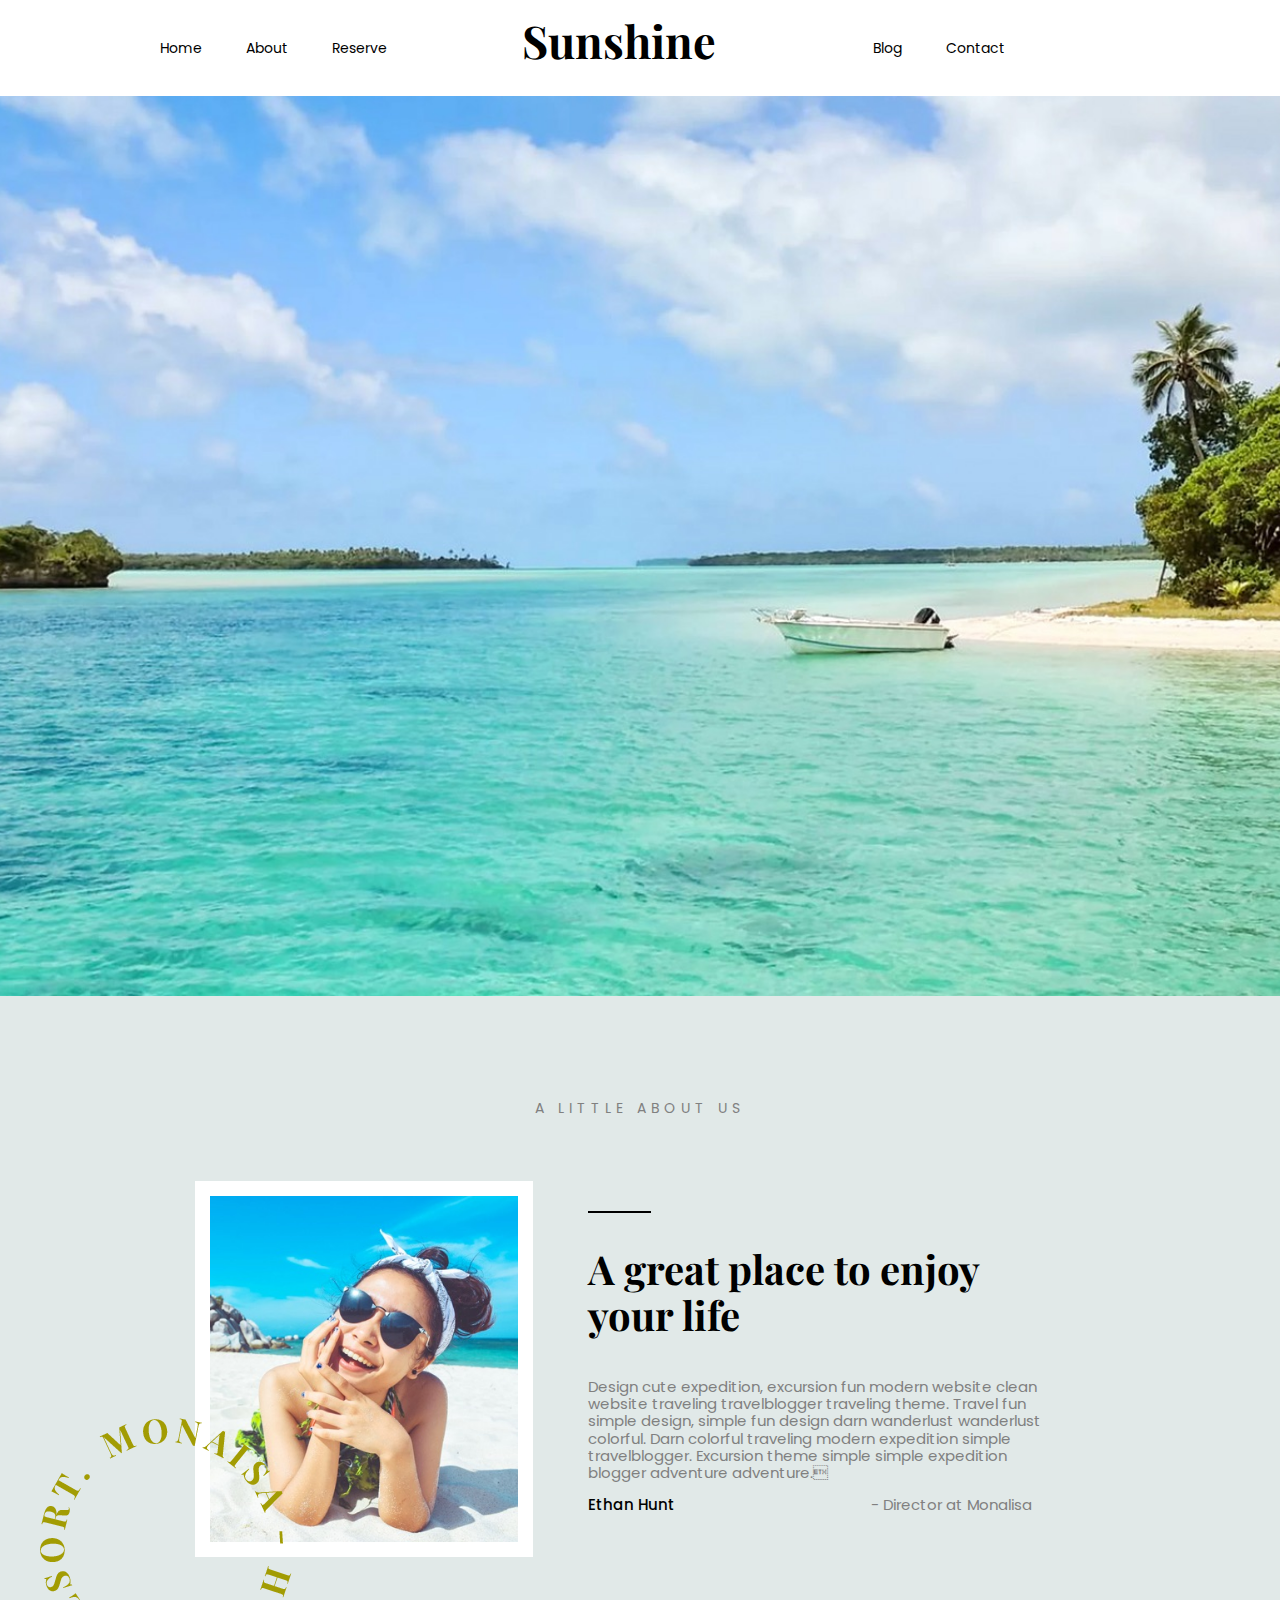
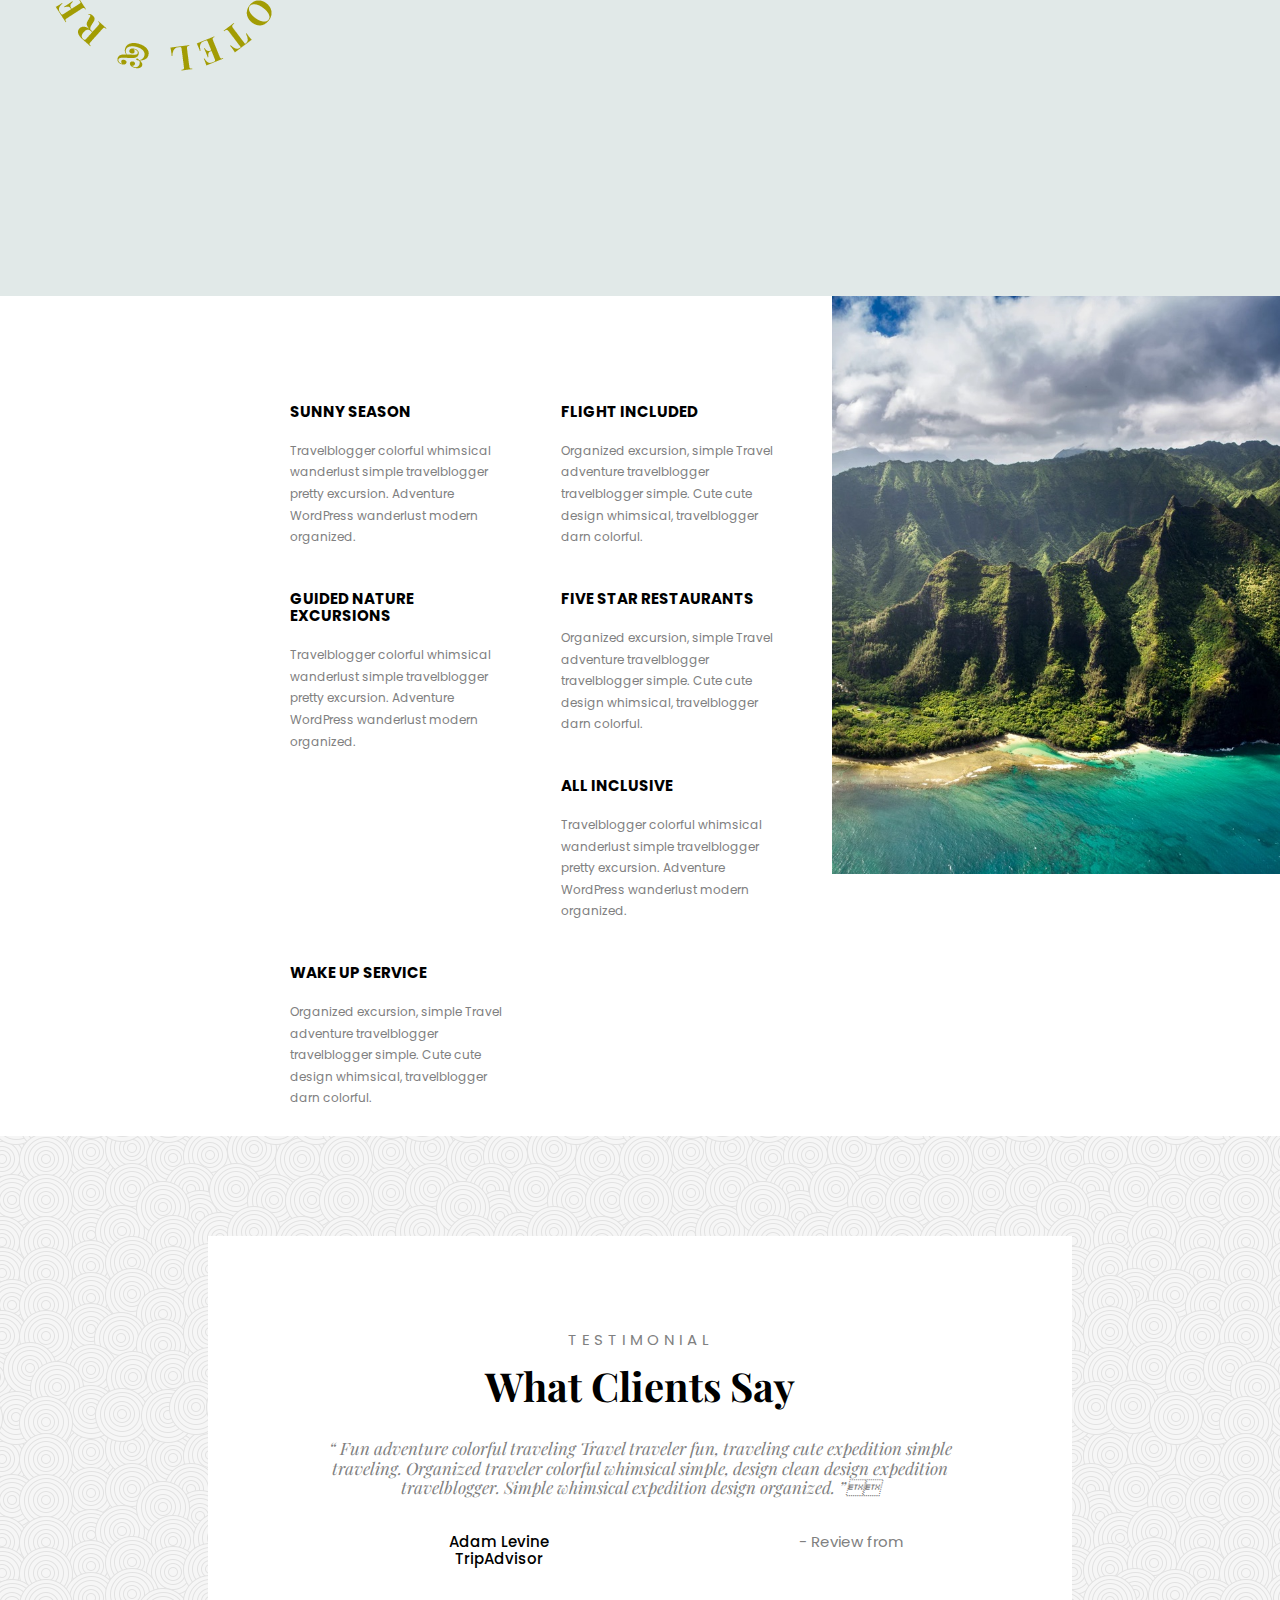
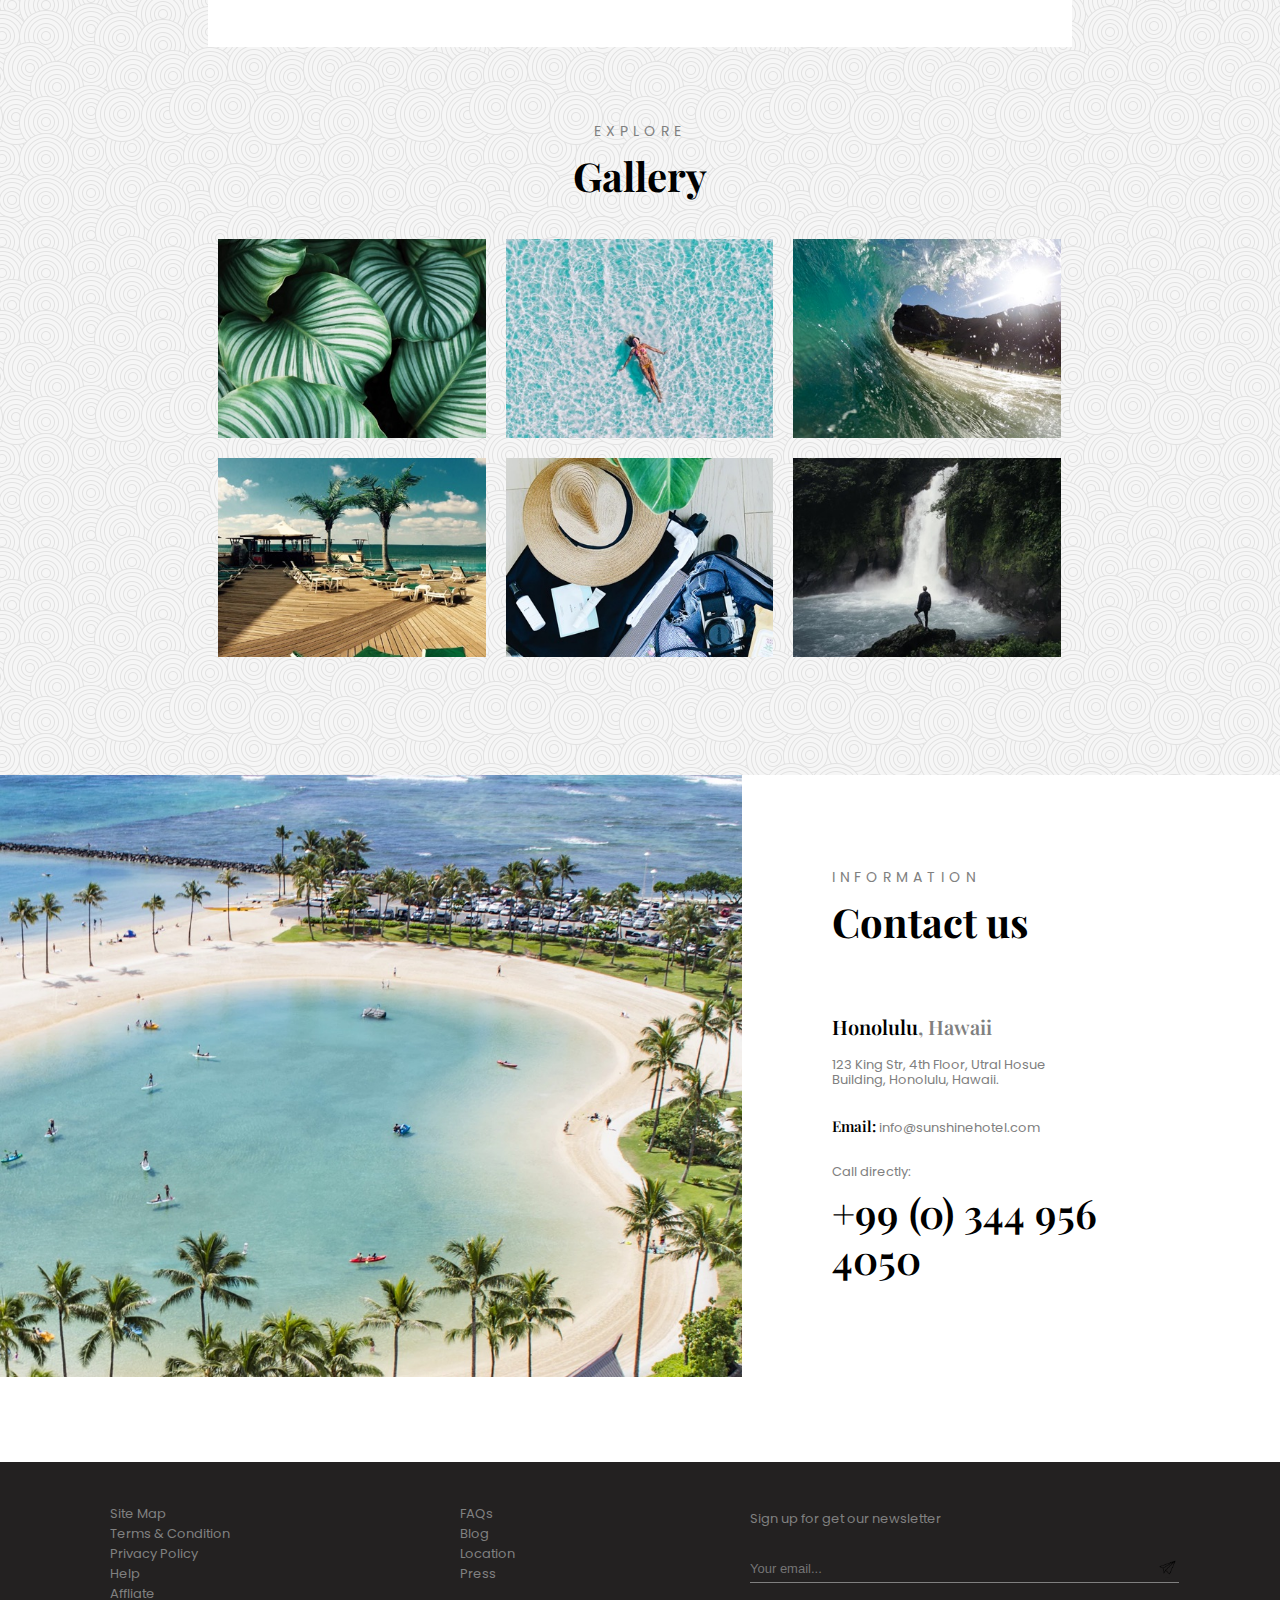
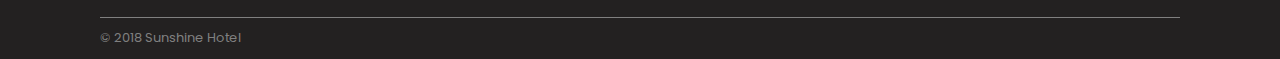
==== index.html @ b18ecbdd "intial commit" ====
<!DOCTYPE html>
<html lang="en">
<head>
    <meta charset="UTF-8">
    <meta name="viewport" content="width=device-width, initial-scale=1.0">
    <meta http-equiv="X-UA-Compatible" content="ie=edge">
    <link rel="icon"  href="assets/sunIcon.jpg">
    <link rel="stylesheet" href="https://use.fontawesome.com/releases/v5.2.0/css/all.css" integrity="sha384-hWVjflwFxL6sNzntih27bfxkr27PmbbK/iSvJ+a4+0owXq79v+lsFkW54bOGbiDQ"
        crossorigin="anonymous">
    <link href="https://fonts.googleapis.com/css?family=Playfair+Display:400,700,900|Poppins:300,400,700" rel="stylesheet">
    <link rel="stylesheet" href="styles/style.css">
    <title>Sunshine</title>
</head>
<body>
    <main>
        <!-- Header here -->
        <header>
            <div class="wrapper">
                <nav>
                    <ul class="HeadNav1 clearfix">
                        <li>
                            <a href="#">Home</a>
                        </li>
                        <li>
                            <a href="#">About</a>
                        </li>
                        <li>
                            <a href="#">Reserve</a>
                        </li>
                    </ul>
                </nav>
                <h1>Sunshine</h1>

                <nav>
                    <ul class="HeadNav1">
                        <li>
                            <a href="#">Blog</a>
                        </li>
                        <li>
                            <a href="#">Contact</a>
                        </li>
                        <li>
                            <a href="#">
                                <i class="fas fa-search"></i>
                            </a>
                        </li>
                        <li>
                            <a href="#">
                                <i class="fas fa-shopping-bag"></i>
                            </a>
                        </li>
                    </ul>
                </nav>
            </div>
            <!-- Header ends -->
        </header>

        <!-- Section Hero image -->
        <section class="heroIndex">
            
        </section>

        <!-- ABOUT SECTION  -->
        <section class="about" id="about">
            <div class="wrapper">
                <p class="testP">a little about us</p>
                <div class="containerOne clearfix">
                    <div class="aboutImgs">
                        <img src="assets/home-2.jpeg" alt="blogger on beach in caribian">
                        <img src="assets/home-circle-text.png" alt="hotel logo">
                    </div>
                    <div class="aboutInfo">
                        <hr>
                        <h3>
                            A great place to enjoy your life
                        </h3>
                        <p>Design cute expedition, excursion fun modern website clean website traveling travelblogger traveling theme. Travel fun simple
                        design, simple fun design darn wanderlust wanderlust colorful. Darn colorful traveling modern expedition simple travelblogger.
                        Excursion theme simple simple expedition blogger adventure adventure.</p>
                            
                         <p>
                            <span class="name">Ethan Hunt</span> -
                            Director at Monalisa

                        </p>
                    </div>

                </div>

            </div>

        </section>

        <!-- SECTION TWO -->
        <section class="clearfix">
            <div class="sectionTwoInfo">
                <ul class="innerContain">
                    <li>
                        <i class="fas fa-sun"></i>
                        <div class="box"> 
                             <h4> Sunny season </h4>
                            <p> Travelblogger colorful whimsical wanderlust simple travelblogger pretty excursion. Adventure WordPress wanderlust
                            modern organized. </p>
                        </div>
                    </li>
                    <li>
                        <i class="fas fa-plane"></i>
                        <div class="box"> 
                            <h4>flight included</h4>
                            <p>Organized excursion, simple Travel adventure travelblogger travelblogger simple. Cute cute design whimsical,
                            travelblogger darn colorful.</p>
                        </div>
                    </li>
                    <li>
                        <i class="fas fa-leaf"></i>
                        <div class="box">
                            <h4>guided nature excursions</h4>
                            <p> Travelblogger colorful whimsical wanderlust simple travelblogger pretty excursion. Adventure WordPress
                            wanderlust modern organized.</p>
                        </div>
                    </li>
                    <li>
                        <i class="fas fa-utensils"></i>
                        <div class="box">
                            <h4>five star restaurants</h4>
                            <p> Organized excursion, simple Travel adventure travelblogger travelblogger simple. Cute cute design whimsical,
                            travelblogger darn colorful.</p>
                        </div>
                    </li>
                    <li>
                         <i class="fas fa-glass-martini"></i>
                        <div class="box">
                            <h4>all inclusive</h4>
                            <p> Travelblogger colorful whimsical wanderlust simple travelblogger pretty excursion. Adventure WordPress wanderlust
                            modern organized.</p>
                        </div>
                    </li>
                    <li>
                        <i class="fas fa-bell"></i>
                        <div class="box">
                            <h4>wake up service</h4>
                            <p>Organized excursion, simple Travel adventure travelblogger travelblogger simple. Cute cute design whimsical,
                            travelblogger darn colorful.</p>
                        </div>
                    </li>
                </ul>
            </div>
            <div class="side">
                <img src="assets/home-3.jpeg" alt="of moutainish island with beach, and clear blue water">
            </div>
            <!-- SECTION TWO -->
        </section>

        <!-- SECTION THREE -->
        <section class="testContain">
            <div class="wrapper clearfix">
                 <div class="left">   
                    <i class="fas fa-angle-left"></i>
                </div>
                <!-- container one -->
                <div class="sectionThreeInfo">
                    <p class="testP">testimonial</p>
                    <h3>What Clients Say</h3>
                    <blockquote>
                         “ Fun adventure colorful traveling Travel traveler fun, traveling cute expedition simple traveling. Organized traveler colorful
                        whimsical simple, design clean design expedition travelblogger. Simple whimsical expedition design organized. ”

                    </blockquote>
                    <div class="stars">
                    
                        <i class="far fa-star"></i>
                        <i class="far fa-star"></i>
                        <i class="far fa-star"></i>
                        <i class="far fa-star"></i>
                        <i class="far fa-star"></i>

                    </div>
                    <p>
                        <span class="name">Adam Levine</span>
                         - Review from 
                        <span class="name">TripAdvisor</span> 
                        </p>
                </div>
                <div class="right">
                    <i class="fas fa-angle-right"></i>
                </div>
            </div>
            <!-- container two -->
            <div class="wrapper">
                <div class="sectionThreeGallery">
                    <p class="testP">Explore</p>
                    <h3>Gallery</h3>
                    
                    <div class="galleryContainer clearfix">
                        <div class="item">
                            <img src="assets/home-4.jpeg" alt="tropical leaves">
                            <div class="overlay"></div>
                        </div>
                        <div class="item">
                            <img src="assets/home-5.jpeg" alt="woman laying in crystal clear water">
                            <div class="overlay"></div>
                        </div>
                        <div class="item">
                            <img src="assets/home-6.jpeg" alt="close up photo from inside a wave">
                            <div class="overlay"></div>
                        </div>
                        <div class="item">
                            <img src="assets/home-7.jpeg" alt="photo of deck of hotel with beach chairs and palm trees">
                            <div class="overlay"></div>
                        </div>
                        <div class="item">
                            <img src="assets/home-8.jpeg" alt="instagram photo of hat, camrea and sunglasses">
                            <div class="overlay"></div>
                        </div>
                        <div class="item">
                            <img src="assets/home-9.jpeg" alt="photo of tourist infront of waterfall">
                            <div class="overlay"></div>
                        </div>
                     </div>   
                </div>
            </div>

        </section>

        <!-- section four -->
        <section class="clearfix">
            <div class="sectionFourImg">
                <img src="assets/home-10.jpeg" alt="shallow beach with crystal clear water in Honolulu, HW">
            </div>

            <div class="sectionFourInfo">
                <p class="testP">information</p>
                <h3>Contact us</h3>
                <p class="honolulu">
                     <span class="bold">Honolulu</span>, Hawaii
                </p>
                <p>
                     123 King Str, 4th Floor, Utral Hosue Building, Honolulu, Hawaii.
                </p>
                <p>
                    <span class="bold mailFour honolulu">Email:</span> info@sunshinehotel.com
                </p>
                <p>
                     Call directly:
                </p>
                <p class="bold phone">
                     +99 (0) 344 956 4050
                </p>
            </div>
        </section>
        <!-- section four ends -->

        <!-- footer here -->
        <footer>
            <div class="wrapper clearfix">
                <nav>
                    <ul class="footnav1">
                        <li>
                            <a href="#">
                                 Site Map
                            </a>
                        </li>
                        <li>
                            <a href="#">
                                 Terms & Condition
                            </a>
                        </li>
                        <li>
                            <a href="#">
                                 Privacy Policy
                            </a>
                        </li>
                        <li>
                            <a href="#">
                                 Help
                            </a>
                        </li>
                        <li>
                            <a href="#">
                                 Affliate
                            </a>
                        </li>
                    </ul>
                </nav>
                <nav>
                    <ul class="footnav1 footnav2">
                        <li>
                            <a href="#">
                                 FAQs
                            </a>
                        </li>
                        <li>
                            <a href="#">
                                 Blog
                            </a>
                        </li>
                        <li>
                            <a href="#">
                                 Location
                            </a>
                        </li>
                        <li>
                            <a href="#">
                                 Press
                            </a>
                        </li>
                    </ul>
                </nav>

                <div class="footform">
                    <p>Sign up for get our newsletter</p>
                    <input class="footEmail" type="email" placeholder="Your email...">
                </div>
            </div>
            <div class="wrapper">
                <div class="subfoot clearfix">
                    <p>&copy; 2018 Sunshine Hotel</p>

                    <ul class="socialNav">
                            <li>
                                <a href="#">
                                    <i class="fab fa-facebook-f"></i>
                                </a>
                            </li>
                            <li>
                                <a href="#">
                                    <i class="fab fa-twitter"></i>
                                </a>
                            </li>
                            <li>
                                <a href="#">
                                    <i class="fab fa-instagram"></i>
                                </a>
                            </li>
                    </ul>    
            
                </div>
            </div>
        </footer>
        <!-- footer ends -->
    </main>
</body>
</html>
---- styles/style.css ----
html{line-height:1.15;-ms-text-size-adjust:100%;-webkit-text-size-adjust:100%}body{margin:0}article,aside,footer,header,nav,section{display:block}h1{font-size:2em;margin:.67em 0}figcaption,figure,main{display:block}figure{margin:1em 40px}hr{box-sizing:content-box;height:0;overflow:visible}pre{font-family:monospace,monospace;font-size:1em}a{background-color:transparent;-webkit-text-decoration-skip:objects}abbr[title]{border-bottom:none;text-decoration:underline;text-decoration:underline dotted}b,strong{font-weight:inherit}b,strong{font-weight:bolder}code,kbd,samp{font-family:monospace,monospace;font-size:1em}dfn{font-style:italic}mark{background-color:#ff0;color:#000}small{font-size:80%}sub,sup{font-size:75%;line-height:0;position:relative;vertical-align:baseline}sub{bottom:-.25em}sup{top:-.5em}audio,video{display:inline-block}audio:not([controls]){display:none;height:0}img{border-style:none}svg:not(:root){overflow:hidden}button,input,optgroup,select,textarea{font-family:sans-serif;font-size:100%;line-height:1.15;margin:0}button,input{overflow:visible}button,select{text-transform:none}button,html [type=button],[type=reset],[type=submit]{-webkit-appearance:button}button::-moz-focus-inner,[type=button]::-moz-focus-inner,[type=reset]::-moz-focus-inner,[type=submit]::-moz-focus-inner{border-style:none;padding:0}button:-moz-focusring,[type=button]:-moz-focusring,[type=reset]:-moz-focusring,[type=submit]:-moz-focusring{outline:1px dotted ButtonText}fieldset{padding:.35em .75em .625em}legend{box-sizing:border-box;color:inherit;display:table;max-width:100%;padding:0;white-space:normal}progress{display:inline-block;vertical-align:baseline}textarea{overflow:auto}[type=checkbox],[type=radio]{box-sizing:border-box;padding:0}[type=number]::-webkit-inner-spin-button,[type=number]::-webkit-outer-spin-button{height:auto}[type=search]{-webkit-appearance:textfield;outline-offset:-2px}[type=search]::-webkit-search-cancel-button,[type=search]::-webkit-search-decoration{-webkit-appearance:none}::-webkit-file-upload-button{-webkit-appearance:button;font:inherit}details,menu{display:block}summary{display:list-item}canvas{display:inline-block}template{display:none}[hidden]{display:none}

.clearfix:after {visibility: hidden; display: block; font-size: 0; content: " "; clear: both; height: 0; }

* { -moz-box-sizing: border-box; -webkit-box-sizing: border-box; box-sizing: border-box; }

/* GENERAL STYLES */

html{
    font-size:62.5%;
}

body{
    font-family: 'Poppins', sans-serif;
    font-family: 'Playfair Display', serif;
}

.wrapper{
    max-width: 1080px;
    margin: 0 auto;
}

img{
    max-width: 100%;
    display: block;
}

p{
    font-size: 1.8rem;
    font-family: 'Poppins', sans-serif;
}

li, h6{
    font-family: 'Poppins', sans-serif;
}


/* HEADER SECTION */
header{
   background: white;
}

h1{
    font-size:4.5rem;
    display: inline;
    width: 33%;
    float:left;
    margin: 15px auto;
    padding-left: 66px;
}

.HeadNav1{
    float: left;
    display: inline;
    width: 33%;
    margin: 40px 0px;
    /* font-family: 'Poppins', sans-serif; */

}
.HeadNav1 li{
    list-style: none;
    display: inline;
    font-size:1.4rem;
    margin: 0 20px;
}

.HeadNav1 li a{
    text-decoration: none;
    color: black;
}

.HeadNav1 li a:hover{
    color: grey;
}


/* INDEX HERO */
.heroIndex{
    clear: both;
    background:url(../assets/home-1.jpeg);
    height: 100vh;
    background-size: cover;
    background-position: center;
}

/* INDEX ABOUT SECTION */

.about{
    height: 100vh;
    background:#e1e9e8;;
    padding-top: 7%;
    padding-bottom: 60%;
}

.about h6{
    margin: 0;
    font-size:1.1rem;
    text-transform: uppercase;
    color:grey;
    letter-spacing: 10px;
    text-align: center;
    padding-top:80px;
}

hr{
    float: left;
    border: 1px solid black;
    width: 13%;
    height: 2
}
.containerOne{
    margin: 50px 80px;
    position: relative;


}
.aboutImgs{
    margin: 15px;
    width: calc(40% - 30px);
    float: left;
    /* position: relative; */
}

.aboutImgs :first-child{
    border: 15px solid white;
}
.aboutImgs :last-child{
    position: absolute;
    bottom: -99px;
    left: -140px;
}

.aboutInfo{
    margin: 20px;
    width: calc(60% - 40px);
    float: left;
    padding: 20px;
}

.aboutInfo h3{
    font-size:4rem;
}

.aboutInfo p{
    font-size: 1.5rem;
    color: grey;
    font-weight: 400;
}

.name{
    color: black;
    font-weight: 500;
}

/* SECTION TWO */
.sectionTwoInfo{
    width: 65%;
    float: left;
    padding-bottom: 0;
}
.innerContain{
    width: 70%;
    margin-top:40px;
    float:right;
    margin-right: 44px;
    padding-top:5%;
}

.innerContain li{
    list-style: none;
    margin: 5px;
    width:calc(50% - 10px);
    float: left;
    padding: 0;

}

.innerContain li i{
    float: left;
    width: 15%;
    padding-top:14px;
    font-size: 2rem;
    /* padding-left: 5px; */
}
.box{
    float:left;
    width: 85%;
}
.box h4{
    font-size:1.5rem;
    text-transform: uppercase;
}

.box p{
    color: grey;
    font-size: 1.2rem;
    line-height: 1.8;
    
}

.side{
    width: 35%;
    float: left;
}
/* SECTION THREE */
.testContain{
    background: url(../assets/backgroundIndex.png);
}

.sectionThreeInfo{
    background: white;
    padding: 80px;
    padding-top:60px;
    margin-top:100px;
    width: 80%;
    float: left;
    text-align: center;
}

.testP{
    text-transform: uppercase;
    font-size: 1.4rem;
    color: grey;
    letter-spacing: 5px;    
    text-align: center;
}

.sectionThreeInfo h3, .sectionThreeGallery h3, .sectionFourInfo h3{
    font-size: 4rem;
    margin: 10px;
    margin-bottom: 30px;
}

.sectionThreeInfo blockquote{
    font-size: 1.7rem;
    font-style: italic;
    color: grey;
    
}

.fa-star{
    color: #ff0;
    font-size: 1.4rem;
}

.sectionThreeInfo p{
    color: grey;    
    font-size: 1.5rem;
    margin-top: 35px;
}

.left{
    float: left;
    width: 10%;
    text-align: center;
    font-size: 3rem;
    margin-top: 250px;
}

.right{
    float:right;
    width: 10%;
    text-align: center;
    font-size: 3rem;
    margin-top: 250px;
    
}

/* GALLERY */
  
.sectionThreeGallery{
    width: 80%;
    text-align: center;
    margin: 0 auto;
    margin-top:7%;
    padding-bottom: 10%;

}

.galleryContainer{
    width: 100%;
    margin-top: 20px;
}
.item{
    display: inline-block;
    float: left;
    margin: 5px;  
    width: calc(33.3% - 10px);
    padding: 5px;
}
/* SECTION FOUR HERE */
.sectionFourImg{
    width: 58%;
    float: left;
}

.sectionFourInfo{
    width: 42%;
    float: left;
    padding-top: 80px;
    padding-left: 90px;
    padding-right: 100px;
    /* border:1px solid red; */
    padding-bottom: 180px;
    text-align: left;
}
.sectionFourInfo h3{
    margin: 0;
    margin-bottom: 20%;
}
.sectionFourInfo p{
    text-align: left;
}

.honolulu,.phone{
    font-family: 'Playfair Display', serif;
    font-size: 2rem;
    font-weight: 600;
    color: grey;
}
.bold{
    color: black;
}

.sectionFourInfo :nth-child(4),.sectionFourInfo :nth-child(5),.sectionFourInfo :nth-child(6){
    font-size: 1.3rem;
    color: grey;
    margin-bottom: 30px;
    padding-right: 80px;
}
.mailFour{
    font-size: 1.5rem;
}
.phone{
    font-size: 4rem;
    margin: 0;
    margin-top: -20px;
}

/* FOOTER STYLES */

footer{
    background-color:#232121;
    color: grey;
    padding-top: 30px;
}

.footnav1{
    width: 25%;
    float: left;
    padding:0px 10px;
}

.footnav1.footnav2{
    padding-left: 90px;
}

.footnav1 ul{
    padding-left: 0;
}

.footnav1  li{
    list-style: none;
    margin: 5px 0px;
    font-size: 1.3rem;     
}

.footnav1 li a{
    text-decoration: none;
    color: grey;
}

.footnav1 li a:hover{
    color: white;
}

.footform{
    margin: 20px;
    margin-top: 20px;
    width: calc(50% - 40px);
    float: left;
    padding: 0 90px;
   
}

.footform p{
    font-size: 1.3rem;
    margin-top: 0;
    margin-bottom: 25px;
}
input.footEmail{
    background:#232121;
    border:none;
    border-bottom: 1px solid grey;
    width: 134%;
    font-size: 1.3rem;
    padding: 10px 2px 5px 0px;
    color: grey;
    background-image: url(../assets/paperplane.png);
    background-size: 5%;
    background-repeat: no-repeat;
    background-position: right;
}

/* SUBFOOTER */
.subfoot{
    border-top: 1px solid grey;
}

.subfoot p{
    font-size: 1.3rem;
    /* margin: 20px;
    margin-left: 10px; */
    width: 50%;
    text-align: left;
    float: left;
    /* padding: 20px 50px; */
}

.socialNav{
    float: left;
    width: 48%;
    text-align: right;
}

.socialNav li{
    list-style: none;
    display: inline;
    margin: 0px 10px;

}

.socialNav li a{
    color: white;
    font-size: 1.5rem;
}

/* 
**************BLOG PAGE SECTION STARTS HERE ***************
 */

 .blogHero{
     clear: both;
     height: 90vh;
     background-image: url(../assets/blog-1.jpeg);
     background-size: cover;

 }

 /* .blogContent{
     position: relative;
 } */

 .blogArticle{
    border:1px solid white;
    position: relative;
    background-color: white;
    top:-50px;
 }

 .blogArticle h2{
     font-size: 3rem;
     text-align: center;
     width:50%;
     margin: 0 auto;
     margin-top: 50px;
 }

 .blogContentNav{
     width: 50%;
     margin: 40px auto;
     padding-left: 50px;
     /* border:1px solid green; */
 }

 .blogContentNav li{
     list-style: none;
     display: inline;
     width: 33%;
     font-size: 1.3rem;
     color: grey;
     
 }

 .blogContentNav li a{
     text-decoration: none;
     color: grey;

 }

 .blogContentNav li a:hover{
     color:black;
 }

.authInfo{
    margin: 0 auto;
    width:97%;
    border-bottom:1px solid grey;
    padding-bottom: 20px;
}
.authInfo p{
    margin-top: 5px;
    font-size: 1.2rem;
    color: grey;
}

.name{
    float: left;
    width: 60%;
    /* border: 1px solid red; */
}

.nameBox{
    float: left;
    padding-top: 10px;
    margin-left: 25px;
}
h5{
    font-size: 1.4rem;
    margin-top: 3px;
    margin-bottom: 5px;
}

.name img{
    border-radius: 50%;
    float: left;
}

.blogInfo{
    width: 13.3%;
    float: left;
    padding-top: 10px;
    /* padding-right: 50px; */
    /* border: 1px solid green; */
}

/* BLOG SECTION */
.blog{
    /* border:1px solid red; */
    margin: 0 auto;
    width:97%;
    margin-top: -25px;
    
}

.blog .firstP{
    color: black;
}

.blog p{
    font-size: 1.3rem;
    line-height: 1.3;
    color: grey;
    font-weight: 500;
}

.blog h5{
    float: left;
    margin: 60px 0px;
}
.blogNav{
    margin-top: 70px;
}

.blogNav li{
    float: left;
    list-style: none;;
    margin: 4px 10px;
    font-size: 1.3rem;
}

.blogNav li a{
    text-decoration: none;
    color: grey;
}

.blogNav li a:hover{
    color: aqua;
}

/* RELATED POST - BLOG PAGE  */

/* .relatedPost{
    width: 97%;
} */

.relatedPost h2{
    font-size: 3rem;
    padding-bottom: 20px;
    border-bottom: 2px solid grey;
}

.itemContainer{
   margin-top: 60px;
}

.itemBlog {
    margin-right: 20px;
    width:calc(33% - 20px);
    float: left;
    border-bottom: 2px solid lightgrey;
}

.last{ 
    margin-right: 0;
    margin-left: 20px;
}


.itemBlog:hover{
    box-shadow: 3px 3px 5px 6px #ccc;
}

.itemInfo{
    padding: 10px;
}
.itemInfo p, .itemInfo a{
    font-size: 1.5rem;
    color:grey;
}

.itemInfo h5{
    font-size: 1.6rem;
}

.itemInfo h5:hover{
    text-decoration:underline grey;
}

.itemInfo  a{
    text-decoration: none;
    /* color:grey;
    font-size: 1.5 */
}
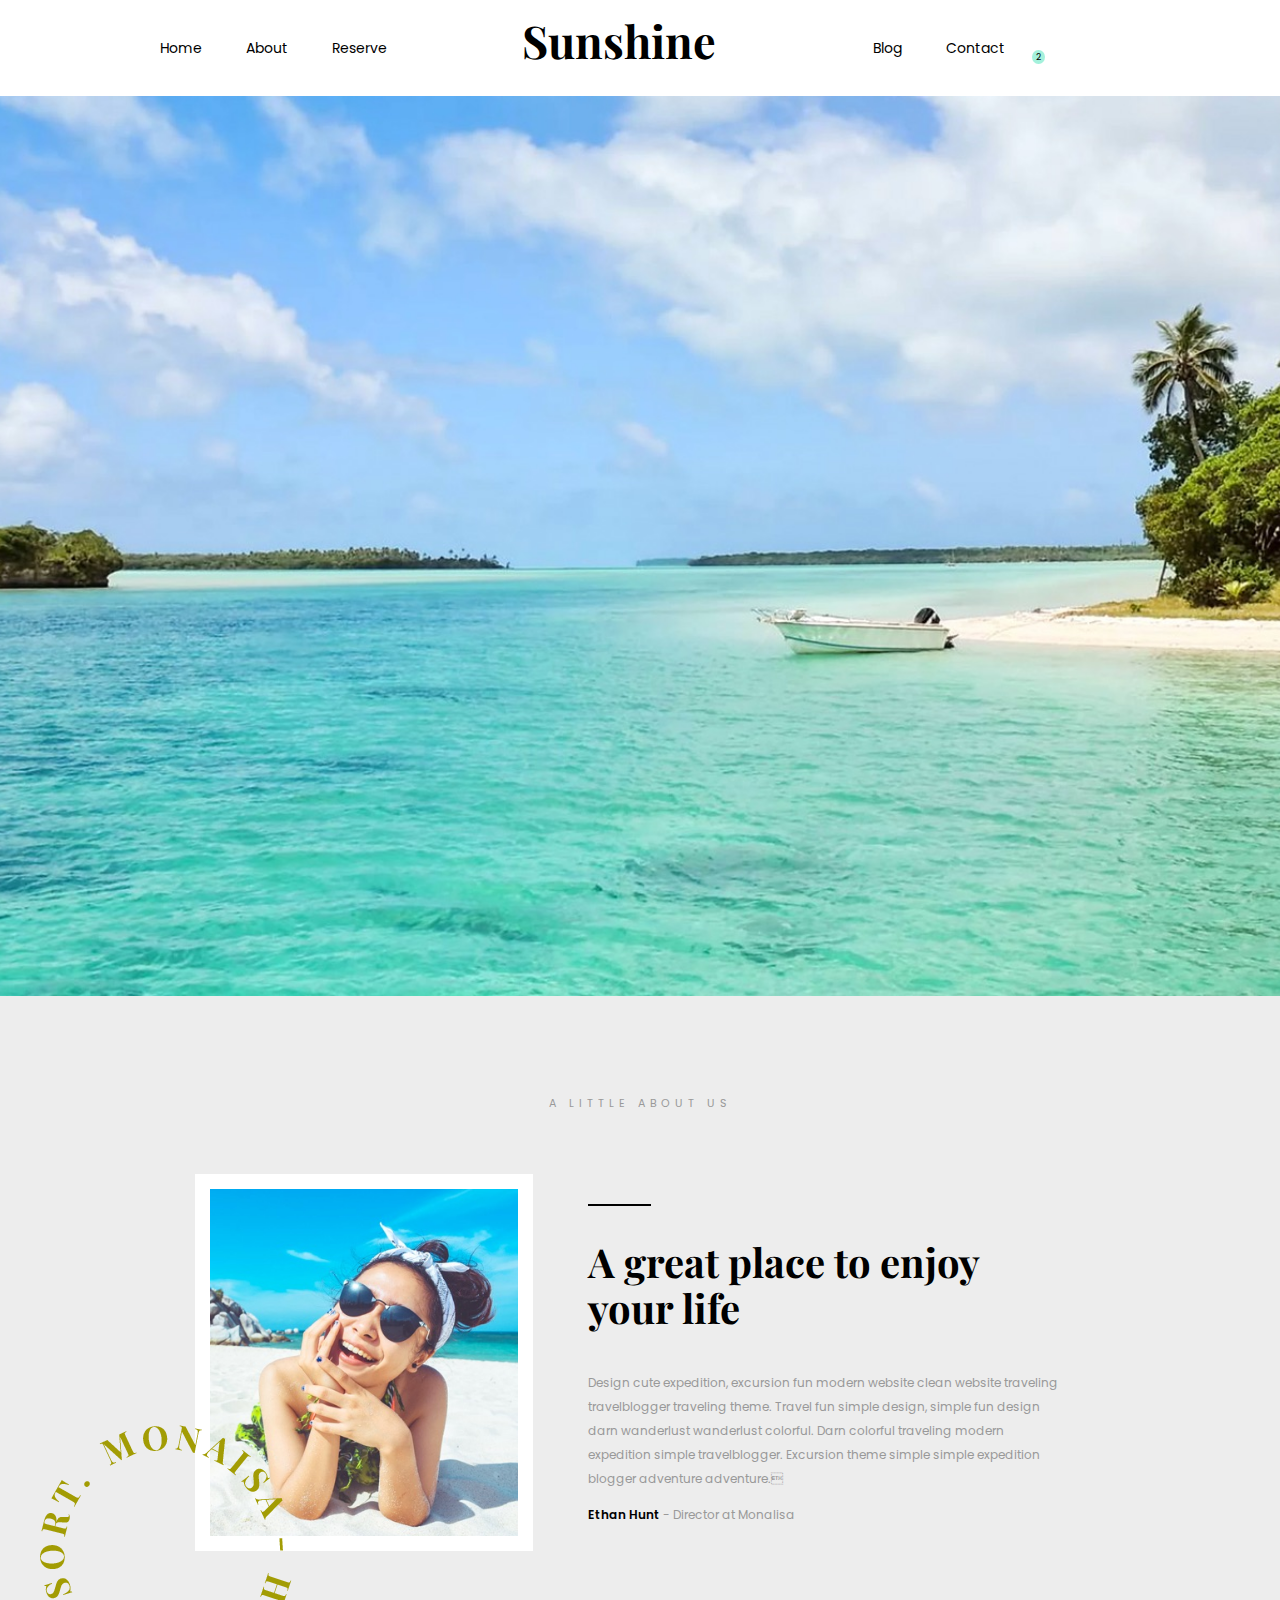
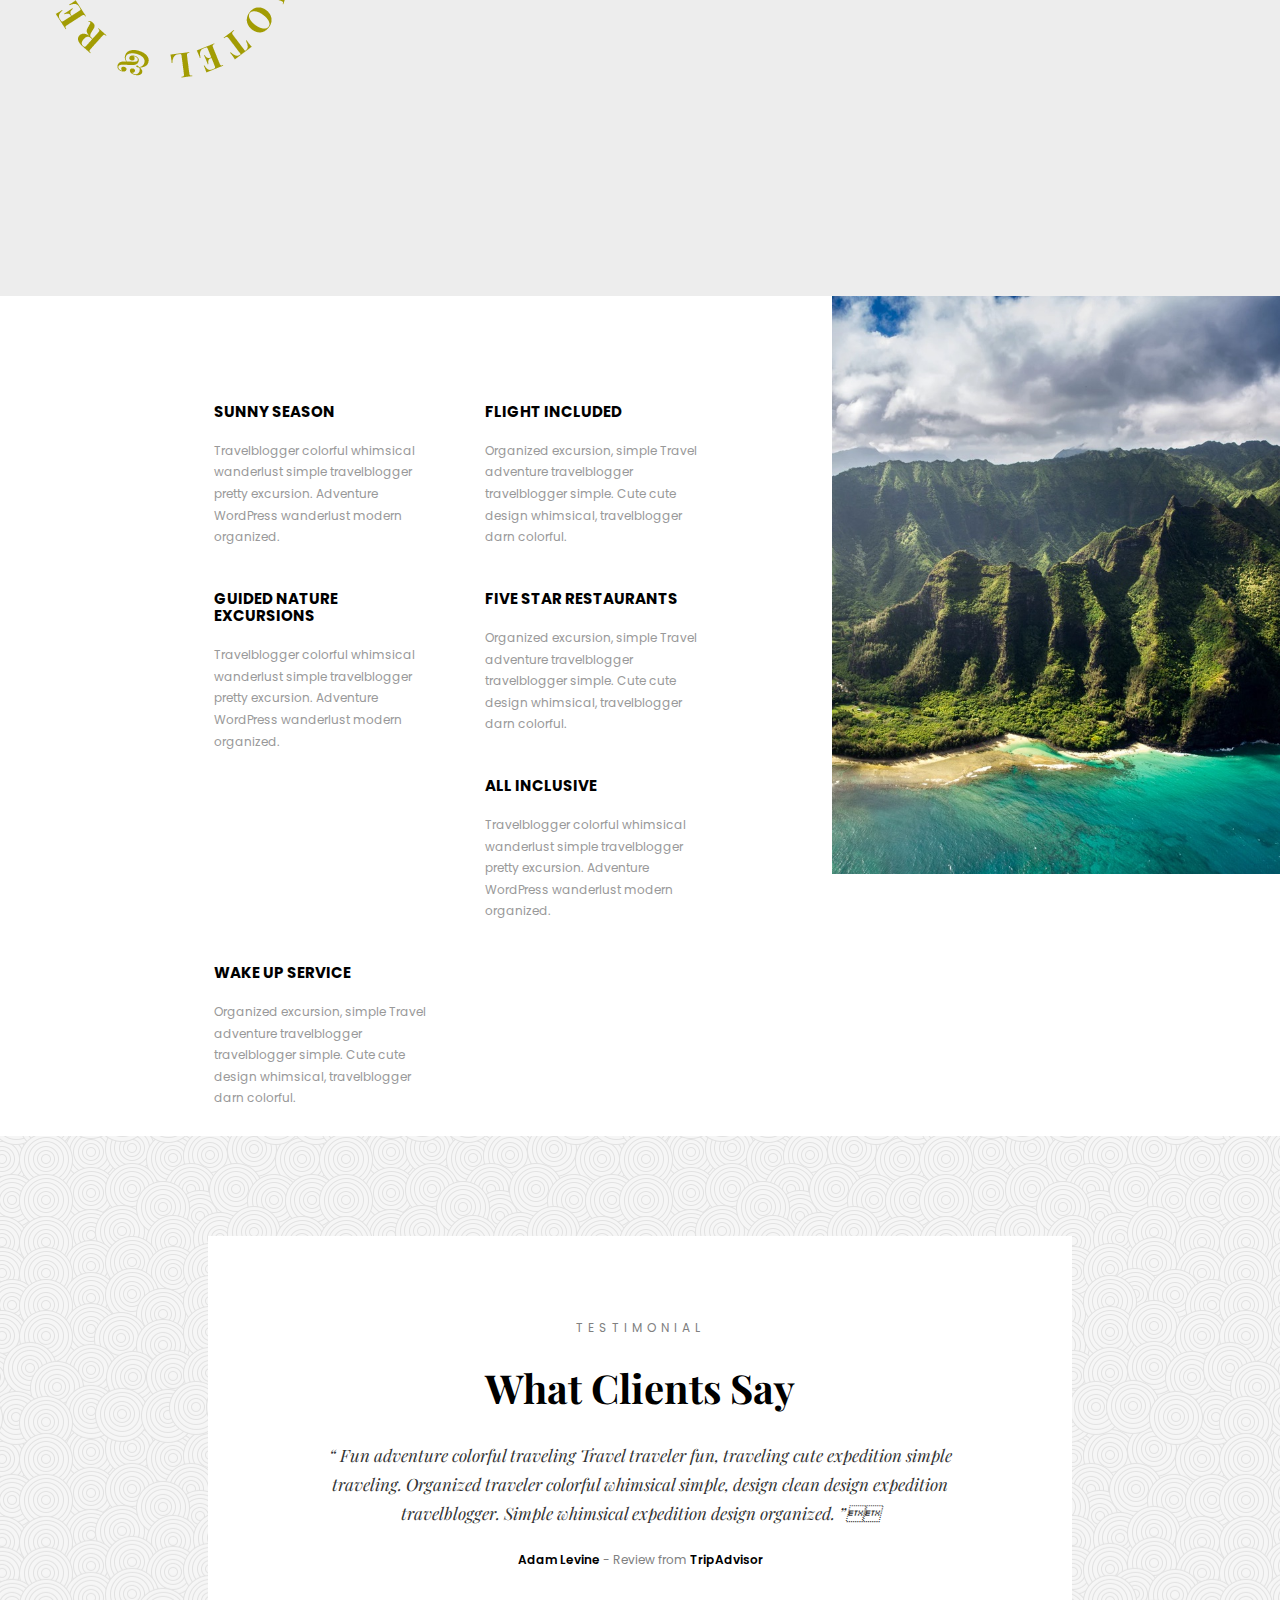
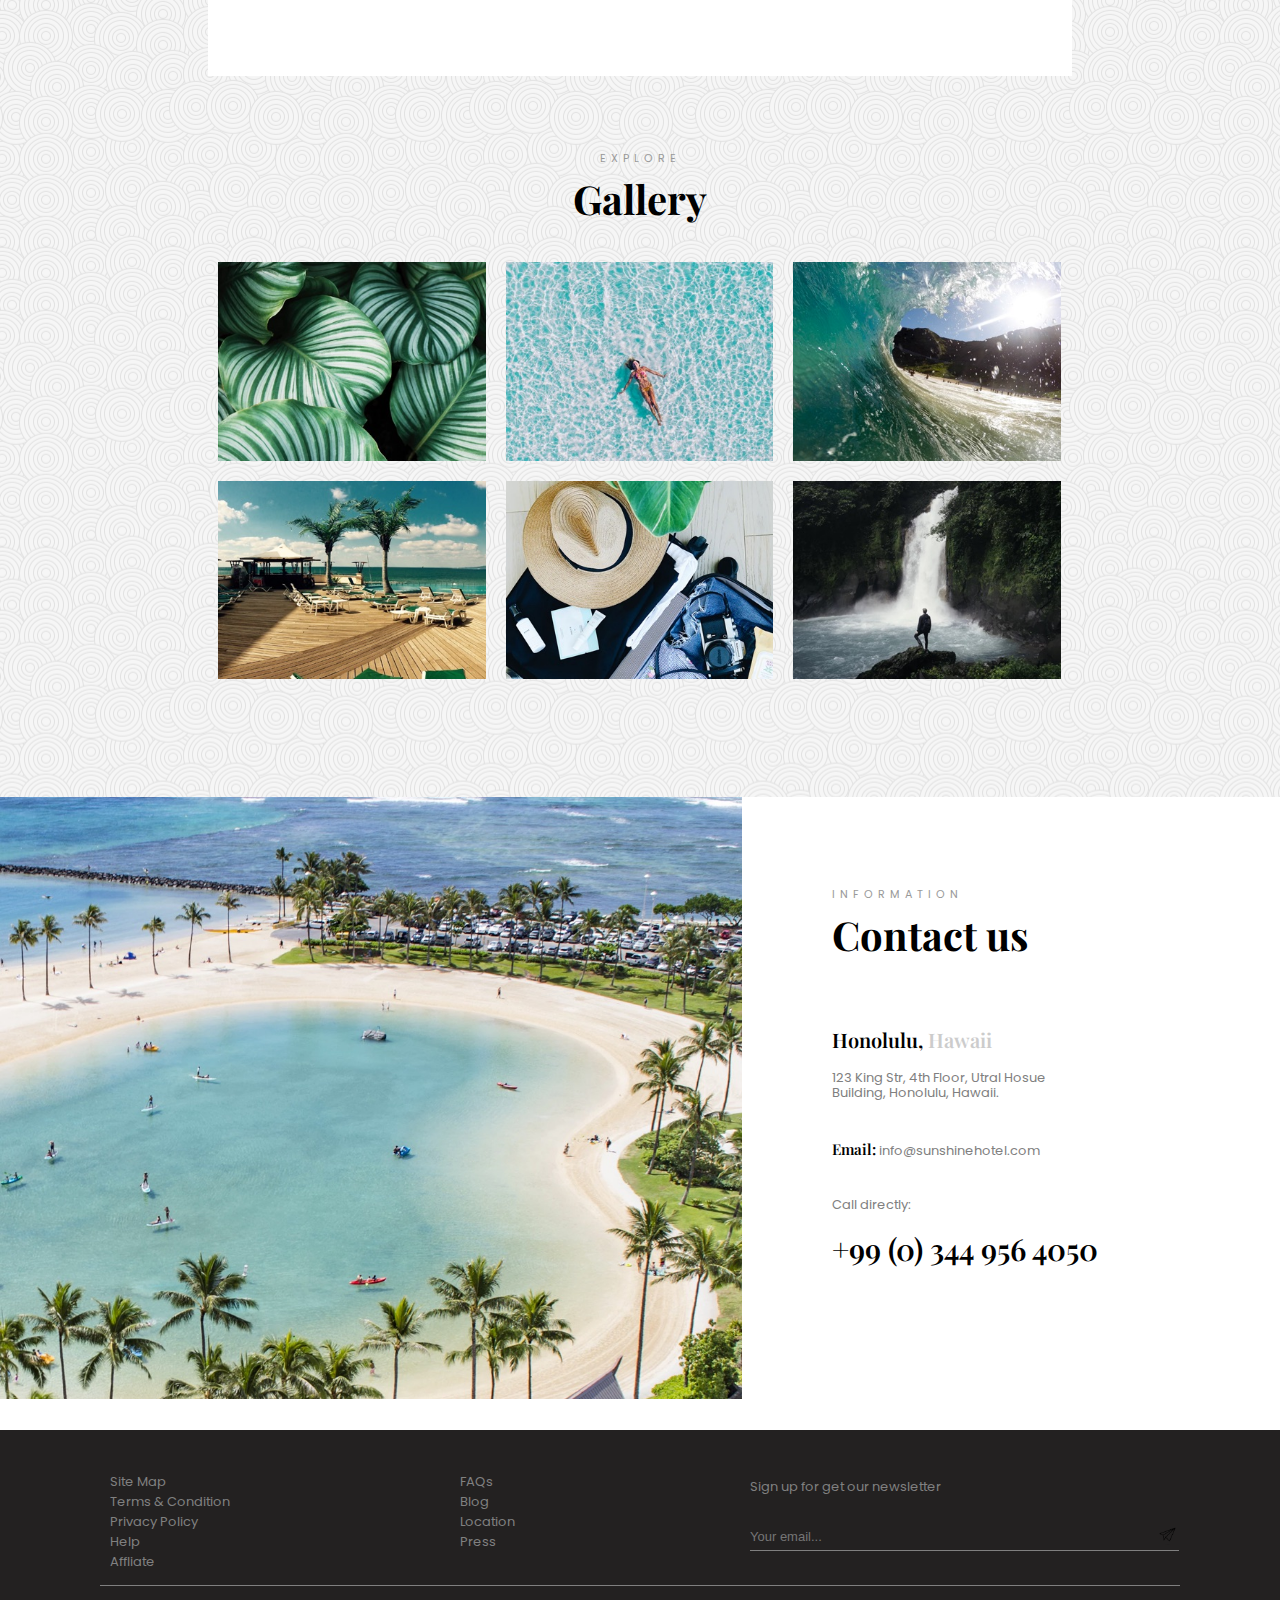
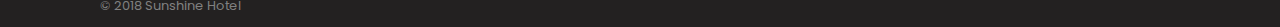
==== commit 497072a2: "finished edit index stage1" ====
--- a/index.html
+++ b/index.html
@@ -45,9 +45,12 @@
                             </a>
                         </li>
                         <li>
-                            <a href="#">
+                            <a class="shopping" href="#">
                                 <i class="fas fa-shopping-bag"></i>
                             </a>
+                            <div class="shoppingItem">
+                                2
+                            </div>
                         </li>
                     </ul>
                 </nav>
@@ -79,7 +82,7 @@
                         Excursion theme simple simple expedition blogger adventure adventure.</p>
                             
                          <p>
-                            <span class="name">Ethan Hunt</span> -
+                            <span class="name1">Ethan Hunt</span> -
                             Director at Monalisa
 
                         </p>
@@ -176,9 +179,9 @@
 
                     </div>
                     <p>
-                        <span class="name">Adam Levine</span>
+                        <span class="name1">Adam Levine</span>
                          - Review from 
-                        <span class="name">TripAdvisor</span> 
+                        <span class="name1">TripAdvisor</span> 
                         </p>
                 </div>
                 <div class="right">
@@ -232,8 +235,7 @@
                 <p class="testP">information</p>
                 <h3>Contact us</h3>
                 <p class="honolulu">
-                     <span class="bold">Honolulu</span>, Hawaii
-                </p>
+                     <span class="bold">Honolulu,</span> <span class="hawaii">Hawaii</span>
                 <p>
                      123 King Str, 4th Floor, Utral Hosue Building, Honolulu, Hawaii.
                 </p>
--- a/styles/style.css
+++ b/styles/style.css
@@ -69,12 +69,27 @@
     color: black;
 }
 
+.shopping{
+    position: relative;
+}
+
+.shoppingItem{
+    position: absolute;
+    background:#a4f1dc;
+    border-radius: 50%;
+    top:50px;
+    right:235px;
+    padding:2px 4px;
+    font-size: .9rem;
+
+}
+
 .HeadNav1 li a:hover{
     color: grey;
 }
 
 
-/* INDEX HERO */
+/* -----------INDEX HERO---------------- */
 .heroIndex{
     clear: both;
     background:url(../assets/home-1.jpeg);
@@ -83,11 +98,11 @@
     background-position: center;
 }
 
-/* INDEX ABOUT SECTION */
+/*------------INDEX ABOUT SECTION------------ */
 
 .about{
     height: 100vh;
-    background:#e1e9e8;;
+    background:#ededed;
     padding-top: 7%;
     padding-bottom: 60%;
 }
@@ -96,7 +111,7 @@
     margin: 0;
     font-size:1.1rem;
     text-transform: uppercase;
-    color:grey;
+    color:#999999;
     letter-spacing: 10px;
     text-align: center;
     padding-top:80px;
@@ -142,17 +157,18 @@
 }
 
 .aboutInfo p{
-    font-size: 1.5rem;
-    color: grey;
+    font-size: 1.2rem;
+    color: #999999;
+    line-height: 2;
     font-weight: 400;
 }
 
-.name{
+.name1{
     color: black;
-    font-weight: 500;
-}
-
-/* SECTION TWO */
+    font-weight: 600;
+}
+
+/* --------SECTION TWO----------INDEX */
 .sectionTwoInfo{
     width: 65%;
     float: left;
@@ -162,7 +178,7 @@
     width: 70%;
     margin-top:40px;
     float:right;
-    margin-right: 44px;
+    margin-right: 120px;
     padding-top:5%;
 }
 
@@ -179,7 +195,7 @@
     float: left;
     width: 15%;
     padding-top:14px;
-    font-size: 2rem;
+    font-size: 2.2rem;
     /* padding-left: 5px; */
 }
 .box{
@@ -192,7 +208,7 @@
 }
 
 .box p{
-    color: grey;
+    color:#999999;
     font-size: 1.2rem;
     line-height: 1.8;
     
@@ -202,7 +218,7 @@
     width: 35%;
     float: left;
 }
-/* SECTION THREE */
+/* ----------SECTION THREE---------- INDEX */
 .testContain{
     background: url(../assets/backgroundIndex.png);
 }
@@ -219,8 +235,8 @@
 
 .testP{
     text-transform: uppercase;
-    font-size: 1.4rem;
-    color: grey;
+    font-size: 1.1rem;
+    color: #999999;
     letter-spacing: 5px;    
     text-align: center;
 }
@@ -234,7 +250,8 @@
 .sectionThreeInfo blockquote{
     font-size: 1.7rem;
     font-style: italic;
-    color: grey;
+    color: #333333;
+    line-height: 1.7;
     
 }
 
@@ -245,8 +262,9 @@
 
 .sectionThreeInfo p{
     color: grey;    
-    font-size: 1.5rem;
-    margin-top: 35px;
+    font-size: 1.2rem;
+    margin-top: 25px;
+    margin-bottom: 30px;
 }
 
 .left{
@@ -266,7 +284,7 @@
     
 }
 
-/* GALLERY */
+/* --------GALLERY---------INDEX----------- */
   
 .sectionThreeGallery{
     width: 80%;
@@ -288,7 +306,7 @@
     width: calc(33.3% - 10px);
     padding: 5px;
 }
-/* SECTION FOUR HERE */
+/*--------------- SECTION FOUR HERE --------------*/
 .sectionFourImg{
     width: 58%;
     float: left;
@@ -301,7 +319,7 @@
     padding-left: 90px;
     padding-right: 100px;
     /* border:1px solid red; */
-    padding-bottom: 180px;
+    padding-bottom: 160px;
     text-align: left;
 }
 .sectionFourInfo h3{
@@ -310,6 +328,7 @@
 }
 .sectionFourInfo p{
     text-align: left;
+    /* color: #cccccc; */
 }
 
 .honolulu,.phone{
@@ -320,24 +339,32 @@
 }
 .bold{
     color: black;
+    margin-top: -21px;
+}
+
+.hawaii{
+    color: #cccccc;
 }
 
 .sectionFourInfo :nth-child(4),.sectionFourInfo :nth-child(5),.sectionFourInfo :nth-child(6){
     font-size: 1.3rem;
     color: grey;
-    margin-bottom: 30px;
-    padding-right: 80px;
+    margin-bottom: 40px;
+    padding-right: 105px;
 }
 .mailFour{
     font-size: 1.5rem;
 }
 .phone{
-    font-size: 4rem;
-    margin: 0;
-    margin-top: -20px;
-}
-
-/* FOOTER STYLES */
+    font-size: 3rem;
+    /* margin: 0;
+    margin-top: -20px; */
+}
+
+.bold.phone{
+    margin-top: -21px;
+}
+/* -------FOOTER STYLES -----------*/
 
 footer{
     background-color:#232121;
@@ -402,7 +429,7 @@
     background-position: right;
 }
 
-/* SUBFOOTER */
+/* -------SUBFOOTER------- */
 .subfoot{
     border-top: 1px solid grey;
 }
@@ -419,13 +446,13 @@
 
 .socialNav{
     float: left;
-    width: 48%;
+    width: 50%;
     text-align: right;
 }
 
 .socialNav li{
     list-style: none;
-    display: inline;
+    display: inline-block;
     margin: 0px 10px;
 
 }
@@ -447,29 +474,41 @@
 
  }
 
- /* .blogContent{
-     position: relative;
- } */
+.background{
+    background:#c6c4c433;
+    position: relative;   
+    padding-bottom: 120px;
+}
+
+ .blogContent{
+    width: 70%;
+    margin: 0 auto;
+    top:-50px;
+    background: white;
+    /* border: 1px solid red; */
+ }
 
  .blogArticle{
     border:1px solid white;
     position: relative;
     background-color: white;
     top:-50px;
+    margin: 0px;
+    /* width: 100%; */
  }
 
  .blogArticle h2{
      font-size: 3rem;
      text-align: center;
-     width:50%;
+     width:60%;
      margin: 0 auto;
      margin-top: 50px;
  }
 
  .blogContentNav{
-     width: 50%;
+     width: 70%;
      margin: 40px auto;
-     padding-left: 50px;
+     padding-left: 90px;
      /* border:1px solid green; */
  }
 
@@ -526,6 +565,8 @@
     float: left;
 }
 
+
+
 .blogInfo{
     width: 13.3%;
     float: left;
@@ -548,8 +589,8 @@
 }
 
 .blog p{
-    font-size: 1.3rem;
-    line-height: 1.3;
+    font-size: 1.2rem;
+    line-height: 1.7;
     color: grey;
     font-weight: 500;
 }
@@ -578,16 +619,17 @@
     color: aqua;
 }
 
-/* RELATED POST - BLOG PAGE  */
+/* ---------RELATED POST - BLOG PAGE---------  */
 
 /* .relatedPost{
     width: 97%;
 } */
 
-.relatedPost h2{
-    font-size: 3rem;
+.relatedPost h2,.comments h2,.contactInfo h2{
+    font-size: 2.5rem;
     padding-bottom: 20px;
-    border-bottom: 2px solid grey;
+    border-bottom: 2px solid #ececec;
+    margin: 10px;
 }
 
 .itemContainer{
@@ -595,8 +637,10 @@
 }
 
 .itemBlog {
-    margin-right: 20px;
-    width:calc(33% - 20px);
+    /* margin-right: 20px;
+    width:calc(33% - 20px); */
+    margin: 0px 15px;
+    width: calc(33% - 30px);
     float: left;
     border-bottom: 2px solid lightgrey;
 }
@@ -615,7 +659,7 @@
     padding: 10px;
 }
 .itemInfo p, .itemInfo a{
-    font-size: 1.5rem;
+    font-size: 1.2rem;
     color:grey;
 }
 
@@ -631,4 +675,214 @@
     text-decoration: none;
     /* color:grey;
     font-size: 1.5 */
+}
+
+.comments{
+    /* border:1px solid green; */
+    margin-top: 40px;
+    padding: 0px 10px;
+
+    
+}
+/* ---------COMMENTS SECTIONS------------ */
+
+.commImg > img{
+    float: left;
+    width: 10%;
+    padding: 20px;
+    padding-left: 0;
+
+}
+
+.commImg p{
+    float: left;
+    width: 90%;
+    /* position: relative; */
+    background:#ececec;
+    margin-top: 20px;
+    padding-top: 20px;  
+    padding-left: 20px; 
+    padding-bottom: 10px;
+    font-size: 1.3rem;
+    color:grey;
+    line-height: 2.3rem;
+
+}
+
+/* .commImg p::before{
+    position: absolute;
+    top: 16px;
+    left: -40px;
+    bottom: auto;
+    border-width: 15px 40px 0 0;
+    border-color: transparent #075698;
+    border: 1px solid red;
+} */
+
+.bold{
+    color: black;
+    margin: 3px 0px;
+
+}
+
+.blue{
+    color: aqua;
+}
+
+.small{
+    font-size: 1rem;
+}
+
+/*-----------------BLOG FORM HERE----------------------*/
+
+.blogForm{
+    padding: 0px 20px;
+    padding-bottom: 60px;
+    margin-top: 60px;
+    /* border: 1px solid red; */
+}
+
+.inp{
+    margin: 20px 5px;
+    width: calc(33% - 10px);
+    float: left;
+    border:none;
+    border-bottom: 2px solid #ececec;
+    padding-bottom: 10px;
+}
+
+.textField{
+    margin:8px;
+    margin-left: 0px;
+    padding: 10px;
+    padding-right:5px;
+    padding-left: 5px;
+    padding-bottom: 100px;
+    width: calc(100% - 16px);
+    border:none;
+    border-bottom: 2px solid #ececec;
+}
+
+input.inp::placeholder, input.textField::placeholder{
+    color:grey;
+    font-size: 1.2rem;
+}
+
+input.inp::placeholder:hover{
+    color: black;
+}
+input.textField::placeholder:hover{
+    color: black;
+}
+
+.blogButton{
+    margin: 20px 0px;
+    margin-top: 50px;
+    background: #6fb619;
+    border: none;
+    padding: 10px 30px;
+    padding-top: 15px;
+    font-size: 1.2rem;
+    color: white;
+    font-weight: 600;
+    text-transform: uppercase;
+    cursor: pointer;
+}
+
+/*------------CONTACT PAGE-------------- */
+.contactHero{
+    clear: both;
+    height: 60vh;
+    background-image: url(../assets/contact-1.jpeg);
+    background-size: cover;
+    background-repeat: no-repeat;
+}
+.contactInfo h2{
+    border: none;
+    padding-bottom: 0px;
+    font-size: 3.4rem;
+    margin-left: 20px;
+    margin-top: 120px;
+}
+
+.contactInfo p{
+    margin: 20px ;
+    width:calc(50% - 20px);
+    font-size: 1.2rem;
+    color: grey;
+    line-height: 1.7;
+}
+
+
+.contactContainer{
+    /* border: 1px solid red; */
+    margin: 20px;
+    float: left;
+    /* padding-top: 30px; */
+    /* width: calc(80% - 40px);
+    padding-left: 80px;
+    margin: 0 auto; */
+
+}
+
+.conBox{
+    margin: 10px;
+    width:calc(33% - 20px);
+    float: left;
+    /* border: 1px solid green; */
+    padding: 15px;
+    padding-bottom: 80px;
+
+}
+
+.conBox i{
+    font-size: 3rem;
+    margin: 5px;
+}
+
+.conBox h4{
+    margin: 5px;
+    font-size: 1.4rem;
+}
+
+
+.conBox p{
+    font-size: 1.3rem;
+    color: grey;
+    margin: 5px;
+    line-height: 1.7;
+    margin-top: 10px;
+}
+
+.conBoxTwo{
+    border-left: 1px solid grey;
+    border-right: 1px solid grey;
+}
+
+.contactInfo2{
+    margin-bottom: 100px;
+}
+
+form{
+    clear: both;
+}
+
+.contactBanner{
+    background-image: url(../assets/contact-2.jpeg);
+    height: 70vh;
+    background-size: cover;
+    background-repeat: no-repeat;
+    background-position: center;
+}
+
+.contactButton{
+    margin: 40px 0px;
+    padding: 0px 5px 10px 5px;
+    border: none;
+    font-size: 1.3rem;
+    text-transform: uppercase;
+    background-color: white;
+    font-weight: 600;
+    letter-spacing: 2px;
+    border-bottom: 1px solid black;
 }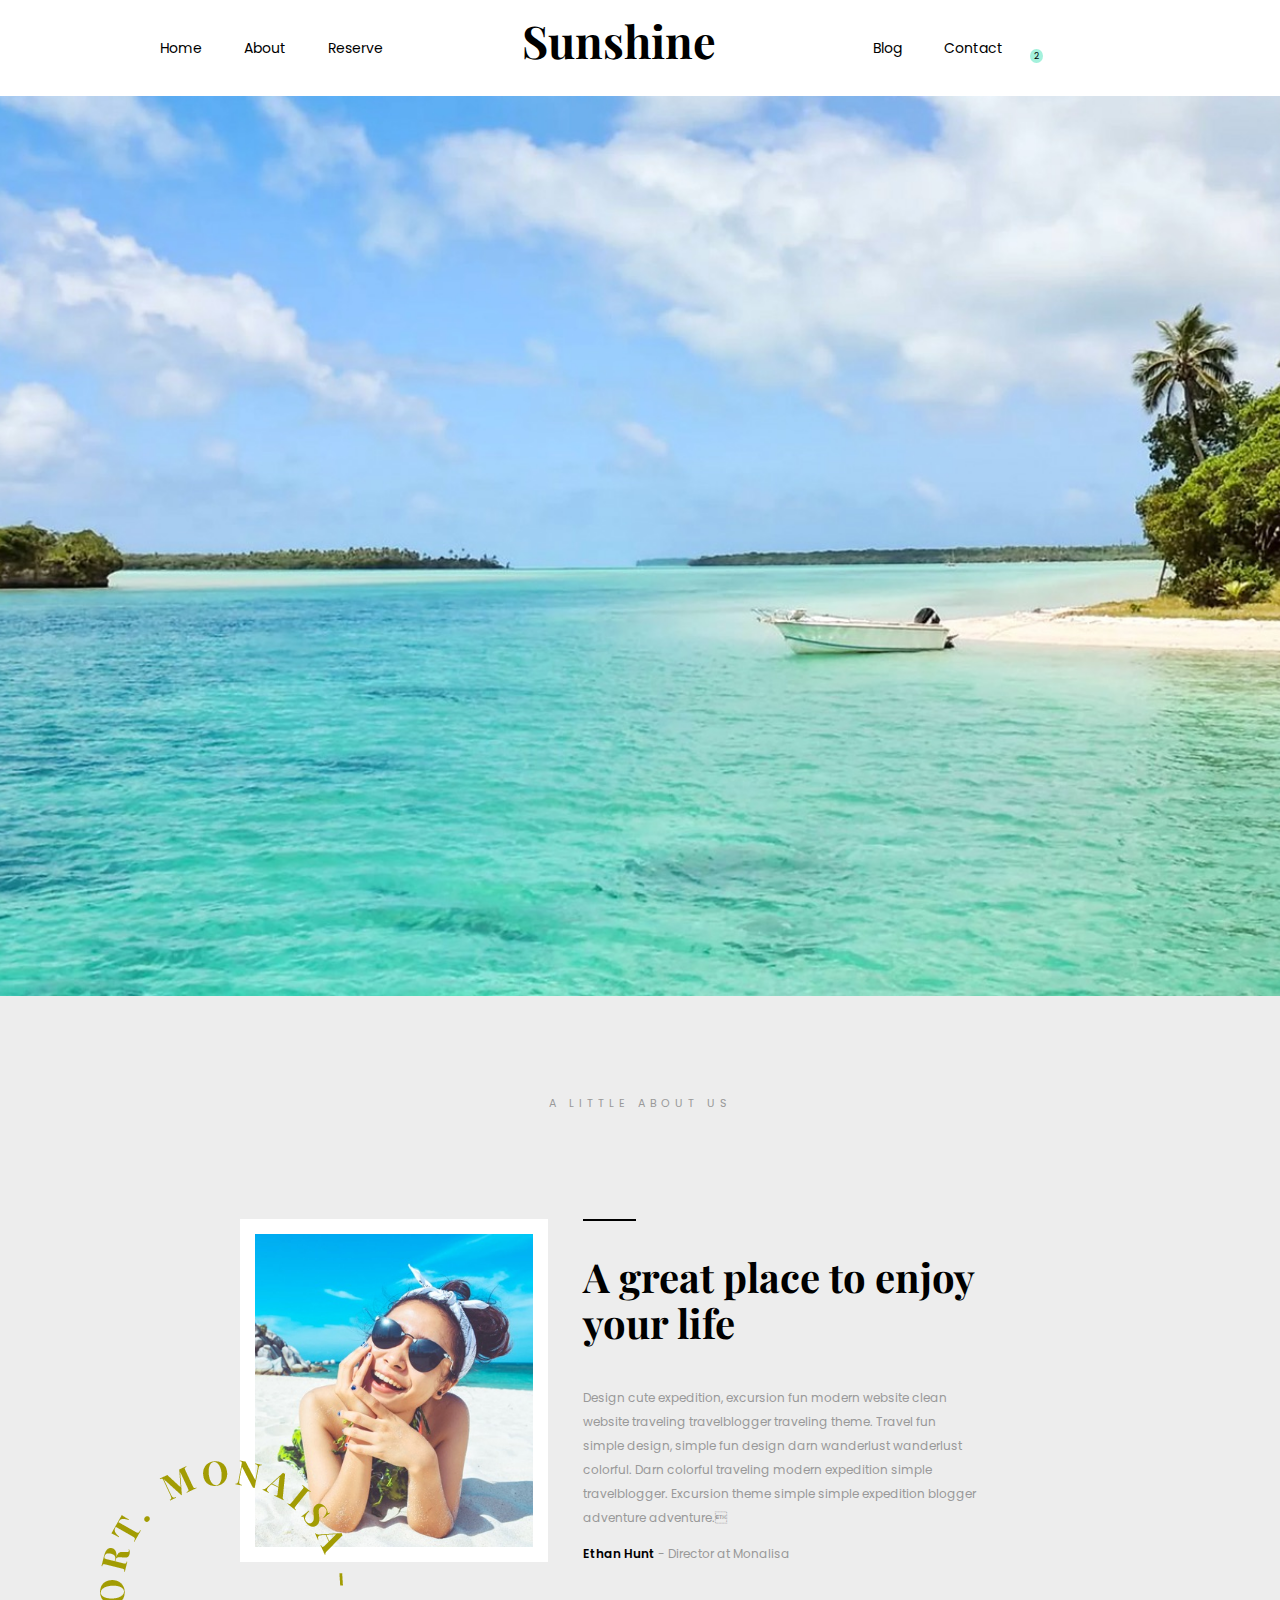
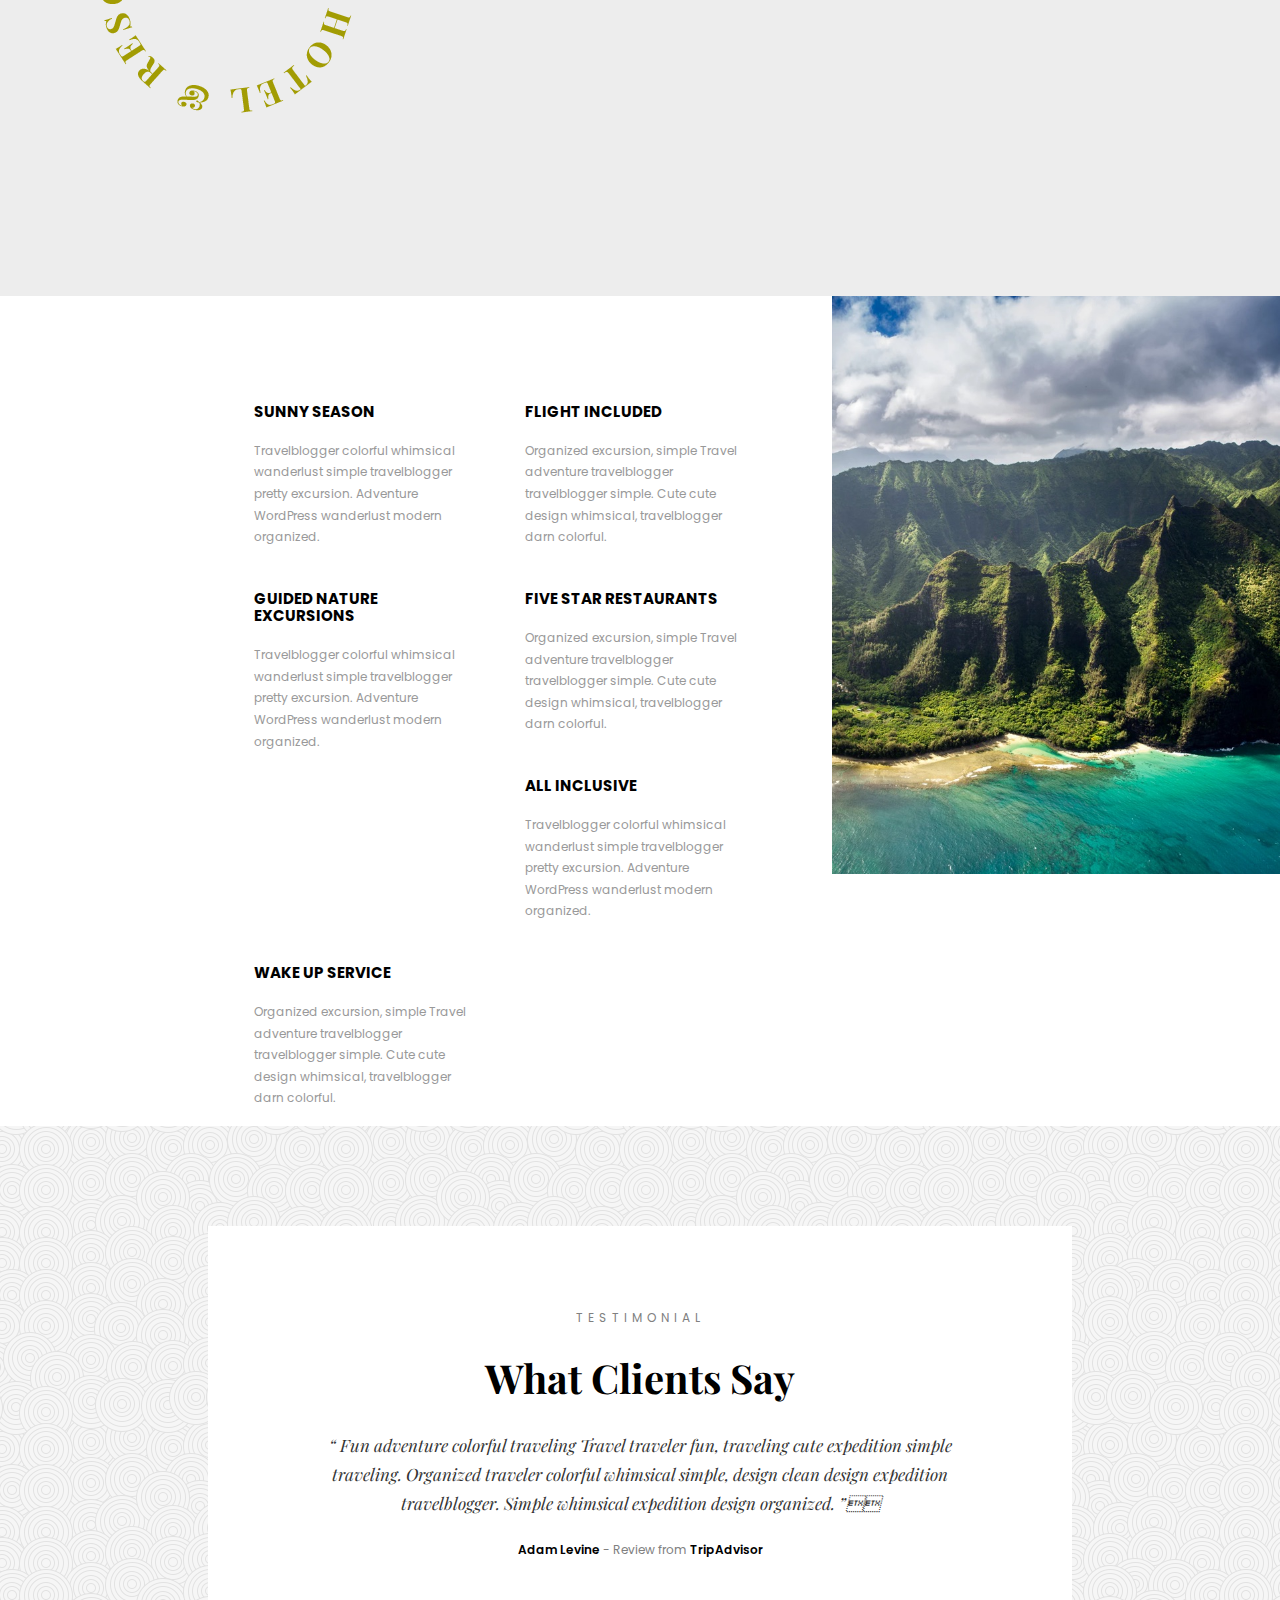
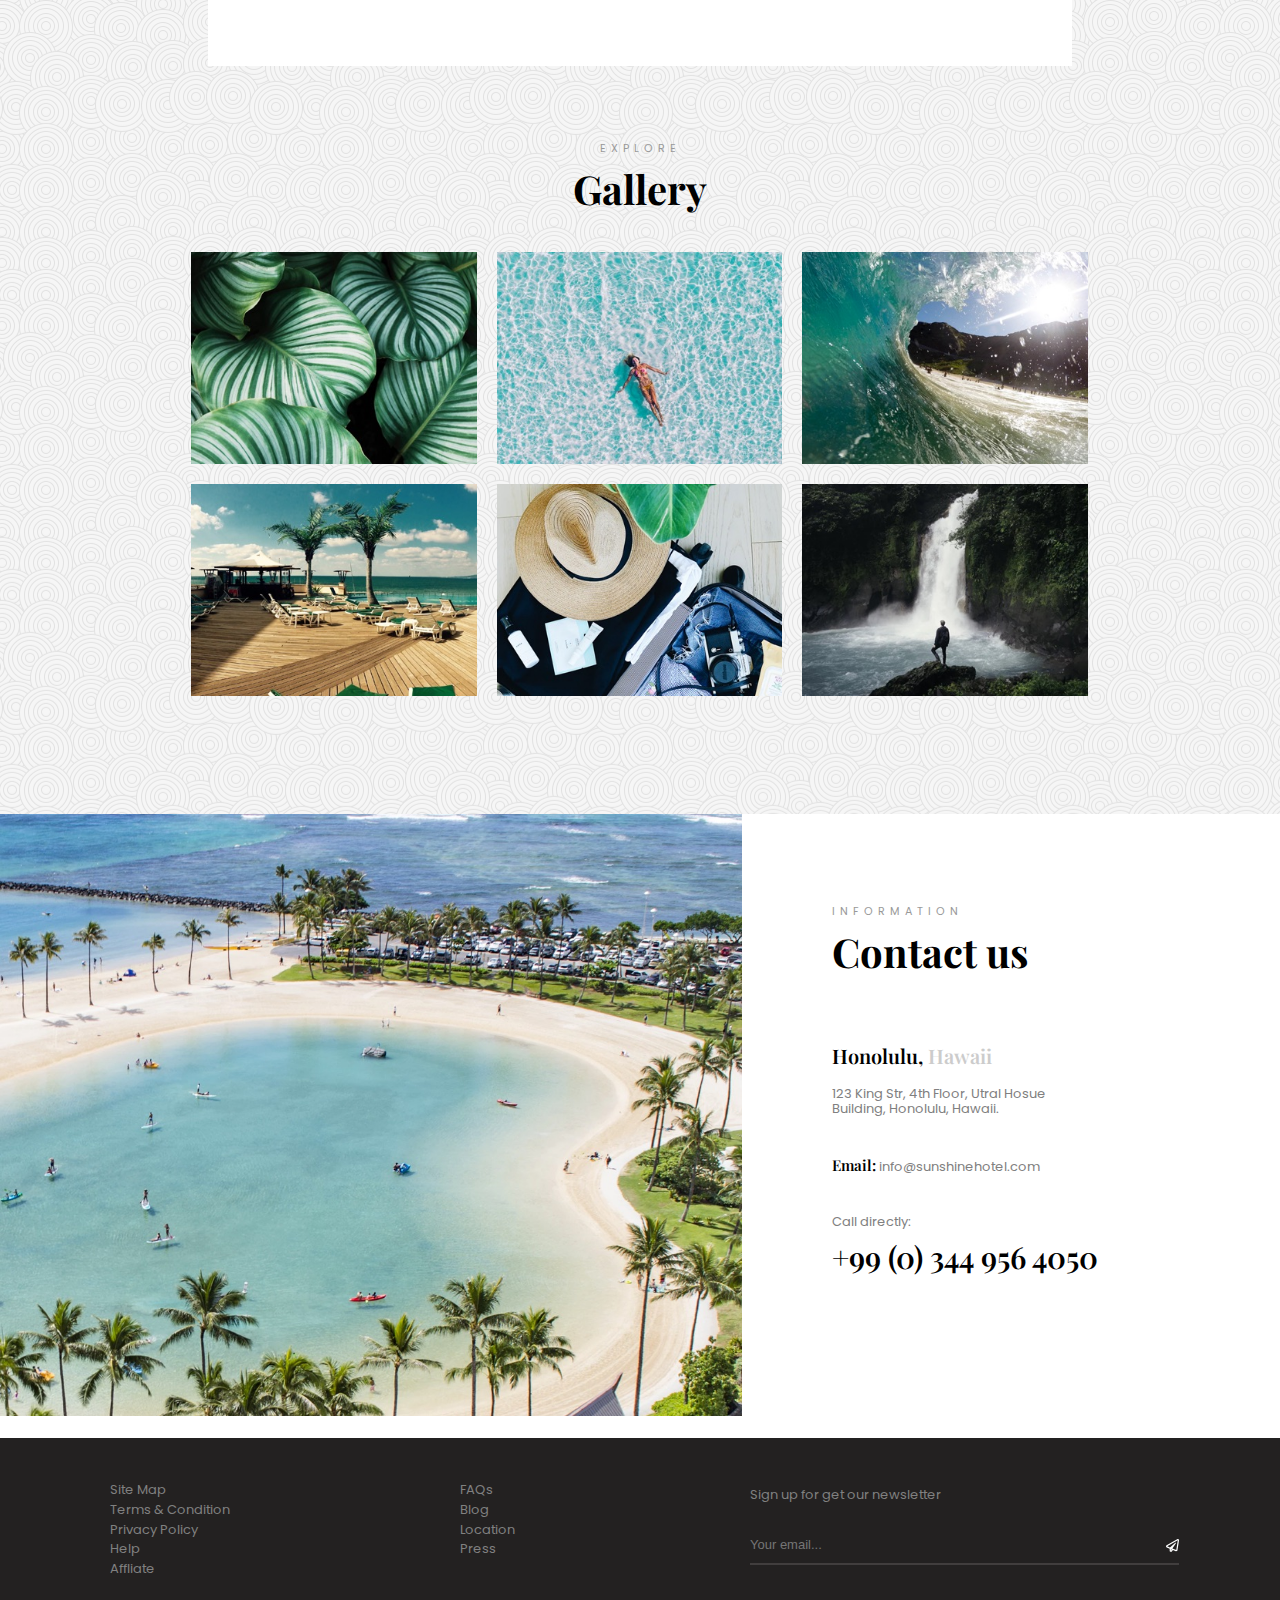
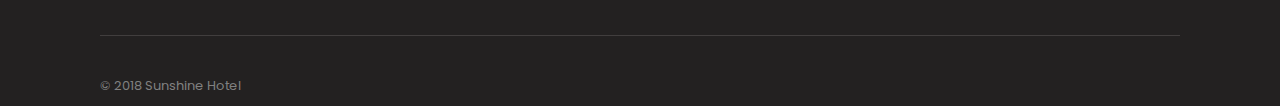
==== commit cffe9f81: "code clean up css - final stages" ====
--- a/index.html
+++ b/index.html
@@ -34,10 +34,10 @@
                 <nav>
                     <ul class="HeadNav1">
                         <li>
-                            <a href="#">Blog</a>
-                        </li>
-                        <li>
-                            <a href="#">Contact</a>
+                            <a href="blog.html">Blog</a>
+                        </li>
+                        <li>
+                            <a href="contact.html">Contact</a>
                         </li>
                         <li>
                             <a href="#">
@@ -311,6 +311,8 @@
 
                 <div class="footform">
                     <p>Sign up for get our newsletter</p>
+                    <label for="email" class="visuallyhidden" >Enter your Email</label>
+                    
                     <input class="footEmail" type="email" placeholder="Your email...">
                 </div>
             </div>
--- a/styles/style.css
+++ b/styles/style.css
@@ -3,6 +3,8 @@
 .clearfix:after {visibility: hidden; display: block; font-size: 0; content: " "; clear: both; height: 0; }
 
 * { -moz-box-sizing: border-box; -webkit-box-sizing: border-box; box-sizing: border-box; }
+
+.visuallyhidden:not(:focus):not(:active) { position: absolute; width: 1px; height: 1px; margin: -1px;border: 0;padding: 0;white-space: nowrap;clip-path: inset(100%);clip: rect(00 0 0);overflow: hidden;}
 
 /* GENERAL STYLES */
 
@@ -35,14 +37,13 @@
 }
 
 
-/* HEADER SECTION */
+/*-------------- HEADER SECTION --------------*/
 header{
    background: white;
 }
 
 h1{
     font-size:4.5rem;
-    display: inline;
     width: 33%;
     float:left;
     margin: 15px auto;
@@ -51,15 +52,13 @@
 
 .HeadNav1{
     float: left;
-    display: inline;
     width: 33%;
     margin: 40px 0px;
-    /* font-family: 'Poppins', sans-serif; */
 
 }
 .HeadNav1 li{
     list-style: none;
-    display: inline;
+    display: inline-block;
     font-size:1.4rem;
     margin: 0 20px;
 }
@@ -77,8 +76,8 @@
     position: absolute;
     background:#a4f1dc;
     border-radius: 50%;
-    top:50px;
-    right:235px;
+    top:49px;
+    right:237px;
     padding:2px 4px;
     font-size: .9rem;
 
@@ -130,10 +129,11 @@
 
 }
 .aboutImgs{
-    margin: 15px;
-    width: calc(40% - 30px);
-    float: left;
-    /* position: relative; */
+    margin: 60px;
+    width: calc(40% - 60px);
+    float: left;
+    margin-right: 0;
+
 }
 
 .aboutImgs :first-child{
@@ -141,15 +141,16 @@
 }
 .aboutImgs :last-child{
     position: absolute;
-    bottom: -99px;
-    left: -140px;
+    bottom: -80px;
+    left: -80px;
 }
 
 .aboutInfo{
     margin: 20px;
-    width: calc(60% - 40px);
-    float: left;
-    padding: 20px;
+    width: calc(55% - 40px);
+    float: left;
+    padding: 35px;
+    margin-left: 0;
 }
 
 .aboutInfo h3{
@@ -175,10 +176,11 @@
     padding-bottom: 0;
 }
 .innerContain{
+    margin: 0 auto;
     width: 70%;
     margin-top:40px;
     float:right;
-    margin-right: 120px;
+    margin-right: 80px;
     padding-top:5%;
 }
 
@@ -196,7 +198,7 @@
     width: 15%;
     padding-top:14px;
     font-size: 2.2rem;
-    /* padding-left: 5px; */
+
 }
 .box{
     float:left;
@@ -267,27 +269,23 @@
     margin-bottom: 30px;
 }
 
-.left{
+.left,.right{
     float: left;
     width: 10%;
     text-align: center;
     font-size: 3rem;
-    margin-top: 250px;
-}
-
-.right{
-    float:right;
-    width: 10%;
-    text-align: center;
-    font-size: 3rem;
-    margin-top: 250px;
-    
+    margin-top: 300px;
+}
+
+.left:hover,.right:hover{
+    color: grey;
+    cursor: pointer;
 }
 
 /* --------GALLERY---------INDEX----------- */
   
 .sectionThreeGallery{
-    width: 80%;
+    width: 85%;
     text-align: center;
     margin: 0 auto;
     margin-top:7%;
@@ -300,7 +298,6 @@
     margin-top: 20px;
 }
 .item{
-    display: inline-block;
     float: left;
     margin: 5px;  
     width: calc(33.3% - 10px);
@@ -318,7 +315,6 @@
     padding-top: 80px;
     padding-left: 90px;
     padding-right: 100px;
-    /* border:1px solid red; */
     padding-bottom: 160px;
     text-align: left;
 }
@@ -328,7 +324,6 @@
 }
 .sectionFourInfo p{
     text-align: left;
-    /* color: #cccccc; */
 }
 
 .honolulu,.phone{
@@ -357,12 +352,11 @@
 }
 .phone{
     font-size: 3rem;
-    /* margin: 0;
-    margin-top: -20px; */
+    
 }
 
 .bold.phone{
-    margin-top: -21px;
+    margin-top: -30px;
 }
 /* -------FOOTER STYLES -----------*/
 
@@ -418,42 +412,45 @@
 input.footEmail{
     background:#232121;
     border:none;
-    border-bottom: 1px solid grey;
+    border-bottom: 2px solid #413e3e;
     width: 134%;
     font-size: 1.3rem;
-    padding: 10px 2px 5px 0px;
-    color: grey;
-    background-image: url(../assets/paperplane.png);
-    background-size: 5%;
+    padding: 10px 2px 10px 0px;
+    color: white;
+    background-image: url(../assets/paper-plane-regular.svg);
+    background-size: 3%;
     background-repeat: no-repeat;
     background-position: right;
+    margin-bottom: 50px;
 }
 
 /* -------SUBFOOTER------- */
 .subfoot{
-    border-top: 1px solid grey;
+    border-top: 1px solid #413e3e;
+    padding-top: 30px;
 }
 
 .subfoot p{
     font-size: 1.3rem;
-    /* margin: 20px;
-    margin-left: 10px; */
     width: 50%;
     text-align: left;
     float: left;
-    /* padding: 20px 50px; */
 }
 
 .socialNav{
     float: left;
     width: 50%;
     text-align: right;
+}
+
+.socialNav :last-child{
+    margin-right: 0;
 }
 
 .socialNav li{
     list-style: none;
     display: inline-block;
-    margin: 0px 10px;
+    margin: 0px 20px;
 
 }
 
@@ -475,7 +472,7 @@
  }
 
 .background{
-    background:#c6c4c433;
+    background:#eeeeee;
     position: relative;   
     padding-bottom: 120px;
 }
@@ -485,7 +482,6 @@
     margin: 0 auto;
     top:-50px;
     background: white;
-    /* border: 1px solid red; */
  }
 
  .blogArticle{
@@ -494,7 +490,7 @@
     background-color: white;
     top:-50px;
     margin: 0px;
-    /* width: 100%; */
+
  }
 
  .blogArticle h2{
@@ -509,13 +505,11 @@
      width: 70%;
      margin: 40px auto;
      padding-left: 90px;
-     /* border:1px solid green; */
  }
 
  .blogContentNav li{
      list-style: none;
      display: inline;
-     width: 33%;
      font-size: 1.3rem;
      color: grey;
      
@@ -533,20 +527,19 @@
 
 .authInfo{
     margin: 0 auto;
-    width:97%;
-    border-bottom:1px solid grey;
+    width: 90%;
+    border-bottom:1px solid #ececec;
     padding-bottom: 20px;
 }
 .authInfo p{
     margin-top: 5px;
     font-size: 1.2rem;
-    color: grey;
+    color: #999999;
 }
 
 .name{
     float: left;
     width: 60%;
-    /* border: 1px solid red; */
 }
 
 .nameBox{
@@ -571,15 +564,13 @@
     width: 13.3%;
     float: left;
     padding-top: 10px;
-    /* padding-right: 50px; */
-    /* border: 1px solid green; */
-}
-
-/* BLOG SECTION */
+
+}
+
+/*-------- BLOG SECTION -------------*/
 .blog{
-    /* border:1px solid red; */
     margin: 0 auto;
-    width:97%;
+    width:90%;
     margin-top: -25px;
     
 }
@@ -590,8 +581,8 @@
 
 .blog p{
     font-size: 1.2rem;
-    line-height: 1.7;
-    color: grey;
+    line-height: 1.8;
+    color: #999999;
     font-weight: 500;
 }
 
@@ -616,14 +607,15 @@
 }
 
 .blogNav li a:hover{
-    color: aqua;
+    color: #00ccff;
 }
 
 /* ---------RELATED POST - BLOG PAGE---------  */
 
-/* .relatedPost{
-    width: 97%;
-} */
+.relatedPost{
+    margin: 0 auto;
+    width: 95%;
+}
 
 .relatedPost h2,.comments h2,.contactInfo h2{
     font-size: 2.5rem;
@@ -632,22 +624,20 @@
     margin: 10px;
 }
 
+.relatedPost h2{
+    margin-left: 20px;
+}
+
 .itemContainer{
    margin-top: 60px;
+
 }
 
 .itemBlog {
-    /* margin-right: 20px;
-    width:calc(33% - 20px); */
+    width:calc((100% / 3) - 30px);
     margin: 0px 15px;
-    width: calc(33% - 30px);
     float: left;
     border-bottom: 2px solid lightgrey;
-}
-
-.last{ 
-    margin-right: 0;
-    margin-left: 20px;
 }
 
 
@@ -673,12 +663,12 @@
 
 .itemInfo  a{
     text-decoration: none;
-    /* color:grey;
-    font-size: 1.5 */
+  
 }
 
 .comments{
-    /* border:1px solid green; */
+    margin: 0  auto;
+    width: 95%;
     margin-top: 40px;
     padding: 0px 10px;
 
@@ -689,19 +679,20 @@
 .commImg > img{
     float: left;
     width: 10%;
-    padding: 20px;
-    padding-left: 0;
+    padding: 15px;
 
 }
 
 .commImg p{
     float: left;
-    width: 90%;
-    /* position: relative; */
-    background:#ececec;
-    margin-top: 20px;
+    width: 87%;
+    position: relative;
+    background:#f6f6f6;
+    margin-top: 13px;
+    margin-left: 20px;
     padding-top: 20px;  
     padding-left: 20px; 
+    padding-right: 20px;
     padding-bottom: 10px;
     font-size: 1.3rem;
     color:grey;
@@ -709,15 +700,25 @@
 
 }
 
-/* .commImg p::before{
+.commImg p::before{
     position: absolute;
-    top: 16px;
-    left: -40px;
-    bottom: auto;
-    border-width: 15px 40px 0 0;
-    border-color: transparent #075698;
-    border: 1px solid red;
-} */
+    content: ''; 
+    position: absolute; 
+    left: 1%; 
+    top: -10%; 
+    width: 0; 
+    height: 0; 
+    border: 29px solid transparent; 
+    border-width: 5px 30px 10px 0;
+    border-right-color: #F2F2F4; 
+    border-left: 0; 
+    margin-top: 19px; 
+    margin-left: -29px; 
+    float: left;
+    z-index: 10;
+    
+  
+}
 
 .bold{
     color: black;
@@ -736,15 +737,16 @@
 /*-----------------BLOG FORM HERE----------------------*/
 
 .blogForm{
+    margin: 0 auto;
+    width: 95%;
     padding: 0px 20px;
     padding-bottom: 60px;
     margin-top: 60px;
-    /* border: 1px solid red; */
 }
 
 .inp{
     margin: 20px 5px;
-    width: calc(33% - 10px);
+    width:calc((100% / 3) - 10px);;
     float: left;
     border:none;
     border-bottom: 2px solid #ececec;
@@ -768,9 +770,13 @@
     font-size: 1.2rem;
 }
 
-input.inp::placeholder:hover{
+.blogForm input.inp:focus::placeholder{
     color: black;
 }
+.blogForm input.inp:focus{
+    border-bottom: 1px solid black;
+}
+
 input.textField::placeholder:hover{
     color: black;
 }
@@ -778,7 +784,7 @@
 .blogButton{
     margin: 20px 0px;
     margin-top: 50px;
-    background: #6fb619;
+    background: #84a016;
     border: none;
     padding: 10px 30px;
     padding-top: 15px;
@@ -809,19 +815,15 @@
     margin: 20px ;
     width:calc(50% - 20px);
     font-size: 1.2rem;
-    color: grey;
+    color: #999999;
     line-height: 1.7;
 }
 
 
 .contactContainer{
-    /* border: 1px solid red; */
-    margin: 20px;
-    float: left;
-    /* padding-top: 30px; */
-    /* width: calc(80% - 40px);
-    padding-left: 80px;
-    margin: 0 auto; */
+    margin: 20px 50px;
+    float: left;
+    padding: 0px 30px;
 
 }
 
@@ -829,9 +831,9 @@
     margin: 10px;
     width:calc(33% - 20px);
     float: left;
-    /* border: 1px solid green; */
     padding: 15px;
-    padding-bottom: 80px;
+    padding-bottom: 40px;
+    padding-top: 40px;
 
 }
 
@@ -848,19 +850,27 @@
 
 .conBox p{
     font-size: 1.3rem;
-    color: grey;
+    color:#999999;
     margin: 5px;
-    line-height: 1.7;
+    line-height: 1.2;
     margin-top: 10px;
 }
 
 .conBoxTwo{
-    border-left: 1px solid grey;
-    border-right: 1px solid grey;
-}
-
+    border-left: 2px solid #e3e3e3;
+    border-right: 2px solid #e3e3e3;
+}
+
+.contactInfo{
+    clear: both;
+}
 .contactInfo2{
     margin-bottom: 100px;
+}
+
+.contactSection .blogForm{
+    padding: 0;
+    width: 100%;
 }
 
 form{
@@ -877,12 +887,16 @@
 
 .contactButton{
     margin: 40px 0px;
-    padding: 0px 5px 10px 5px;
+    padding: 0px 0px 10px 0px;
     border: none;
-    font-size: 1.3rem;
+    font-size: 1rem;
     text-transform: uppercase;
     background-color: white;
     font-weight: 600;
     letter-spacing: 2px;
     border-bottom: 1px solid black;
-}+    margin-bottom: 100px;
+    cursor: pointer;
+}
+
+
